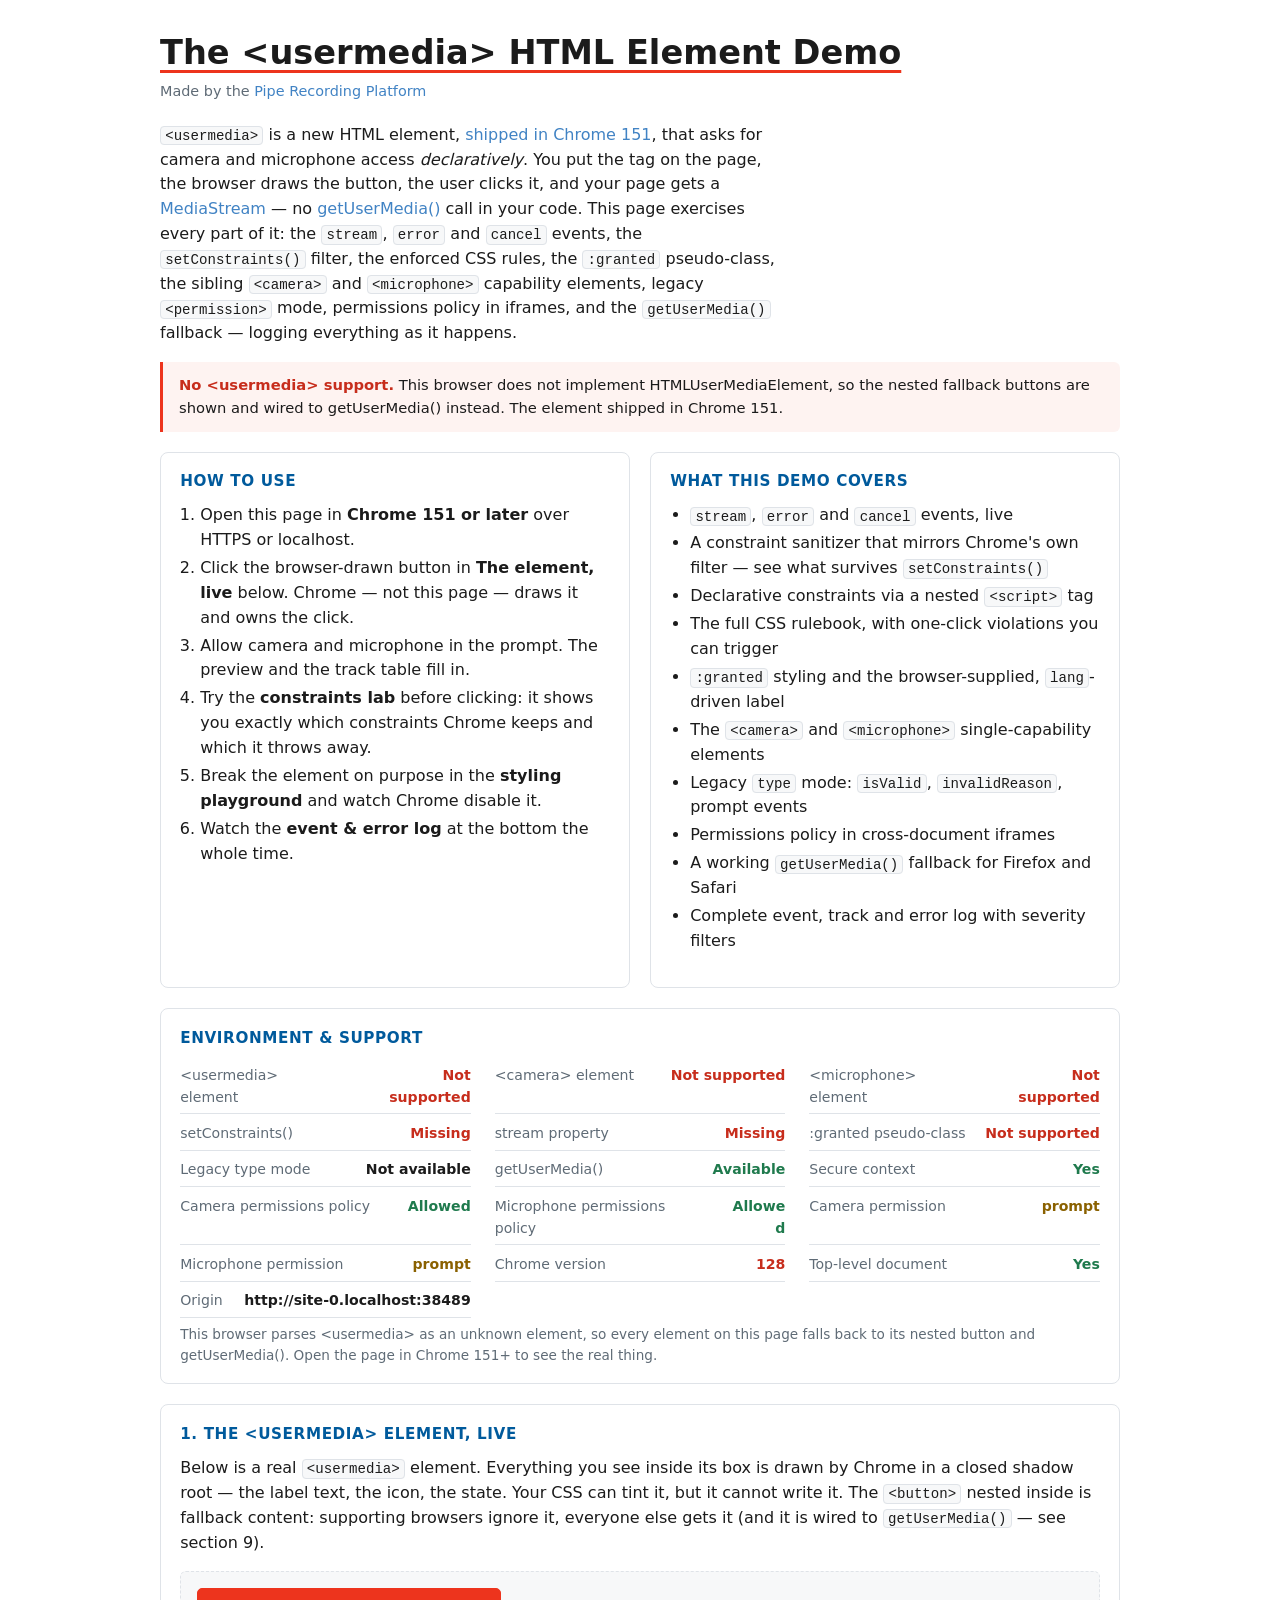
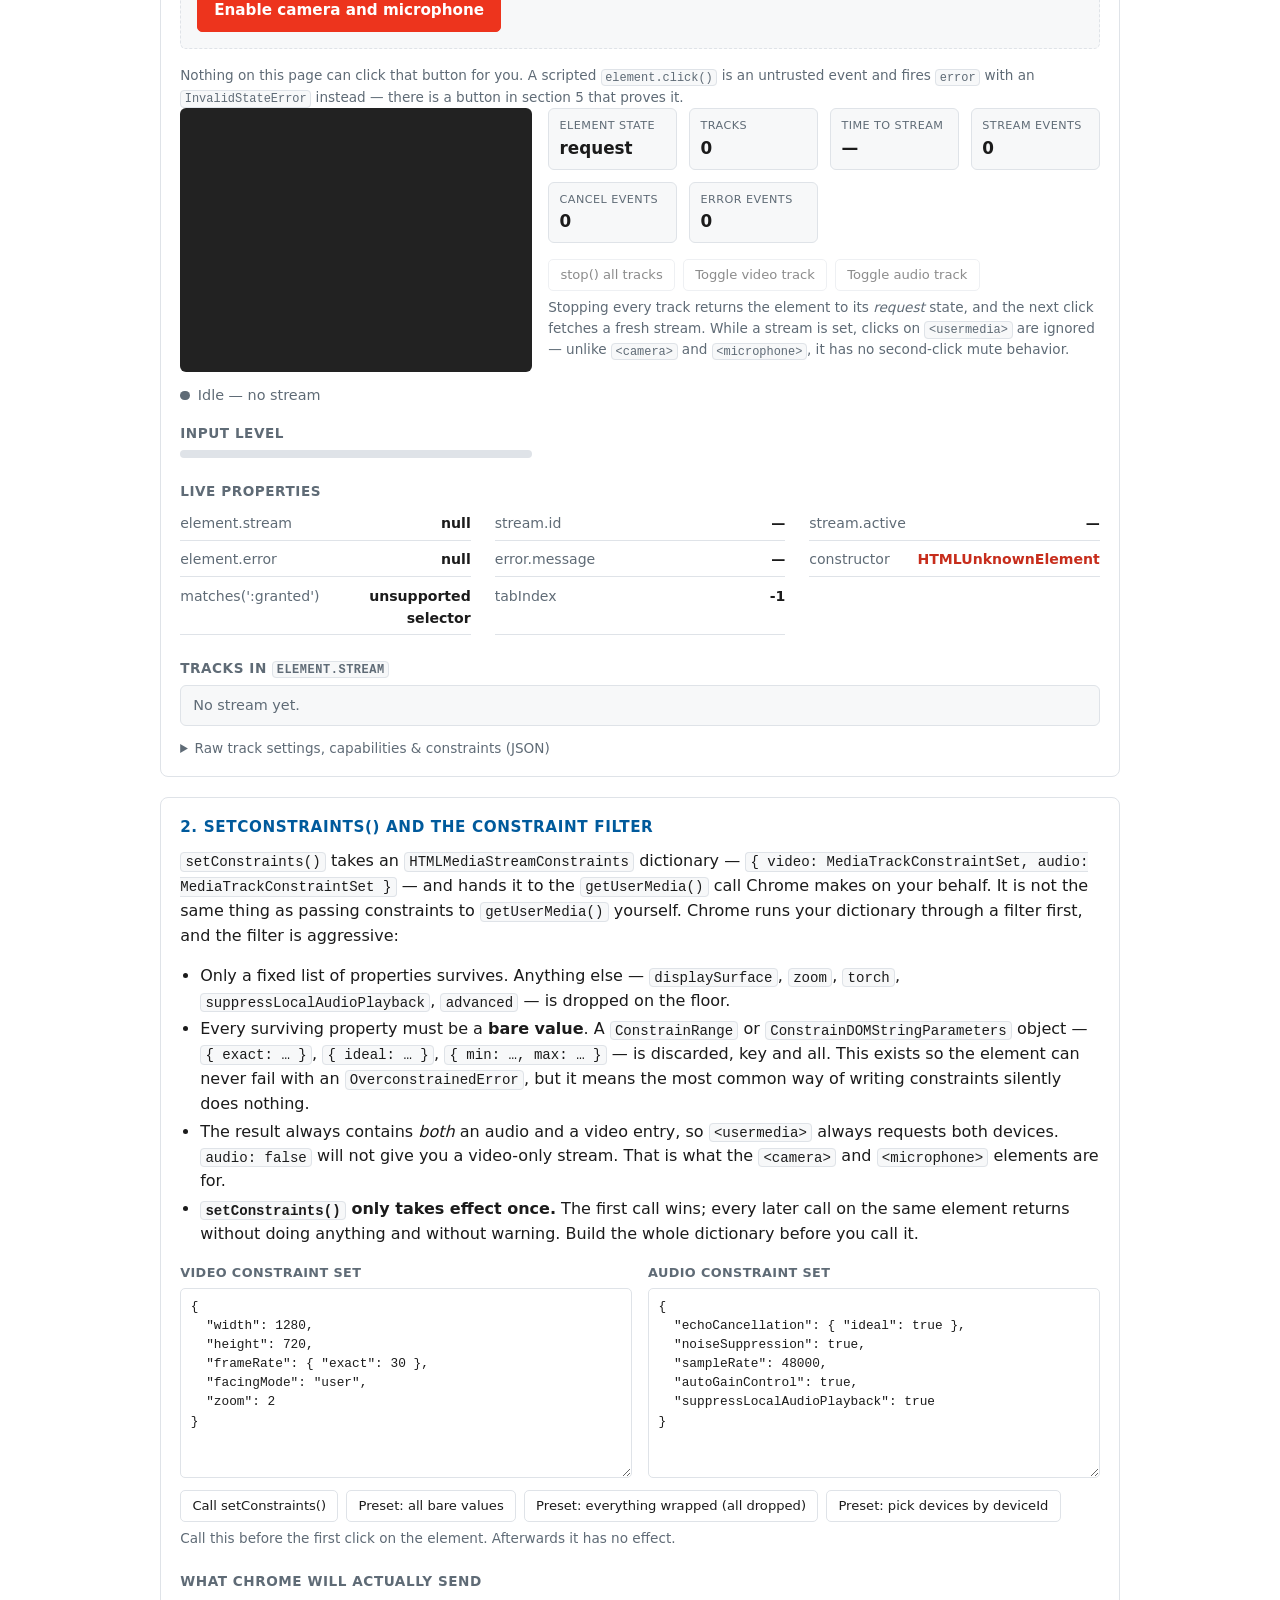
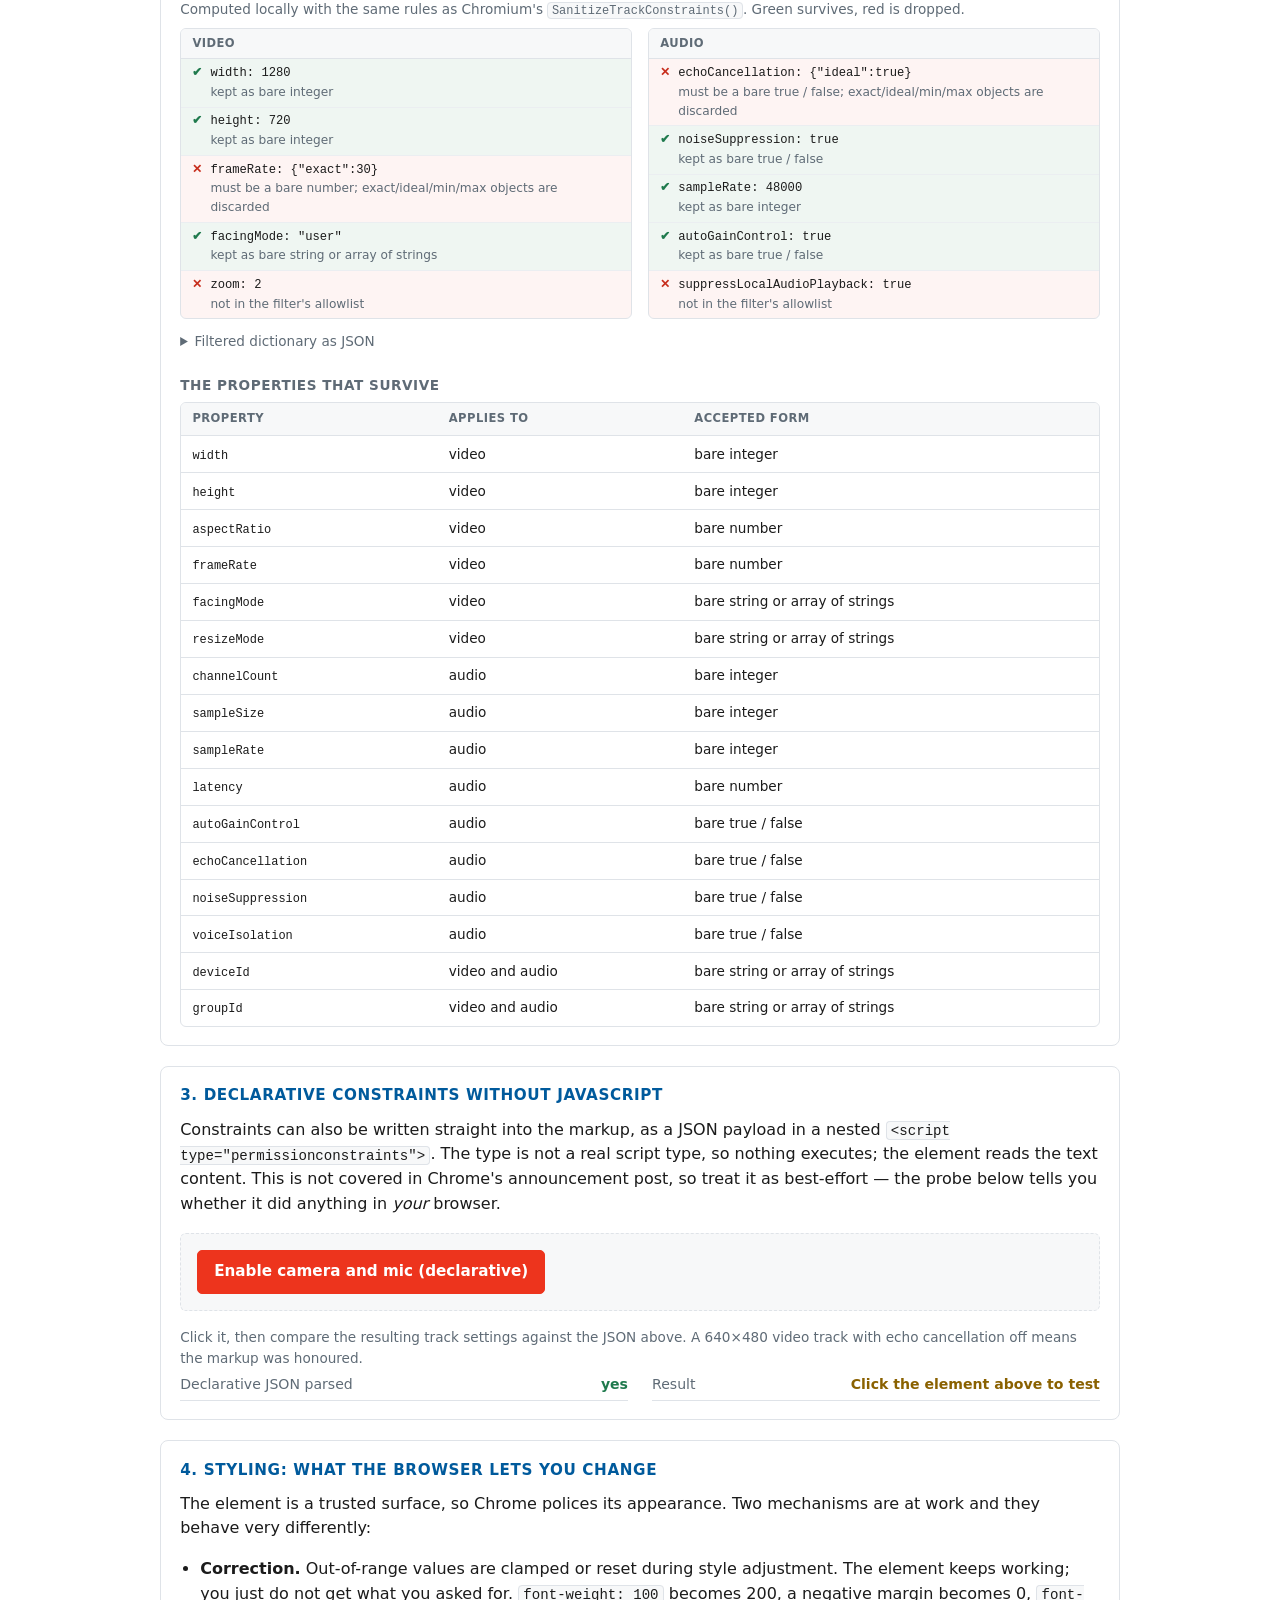
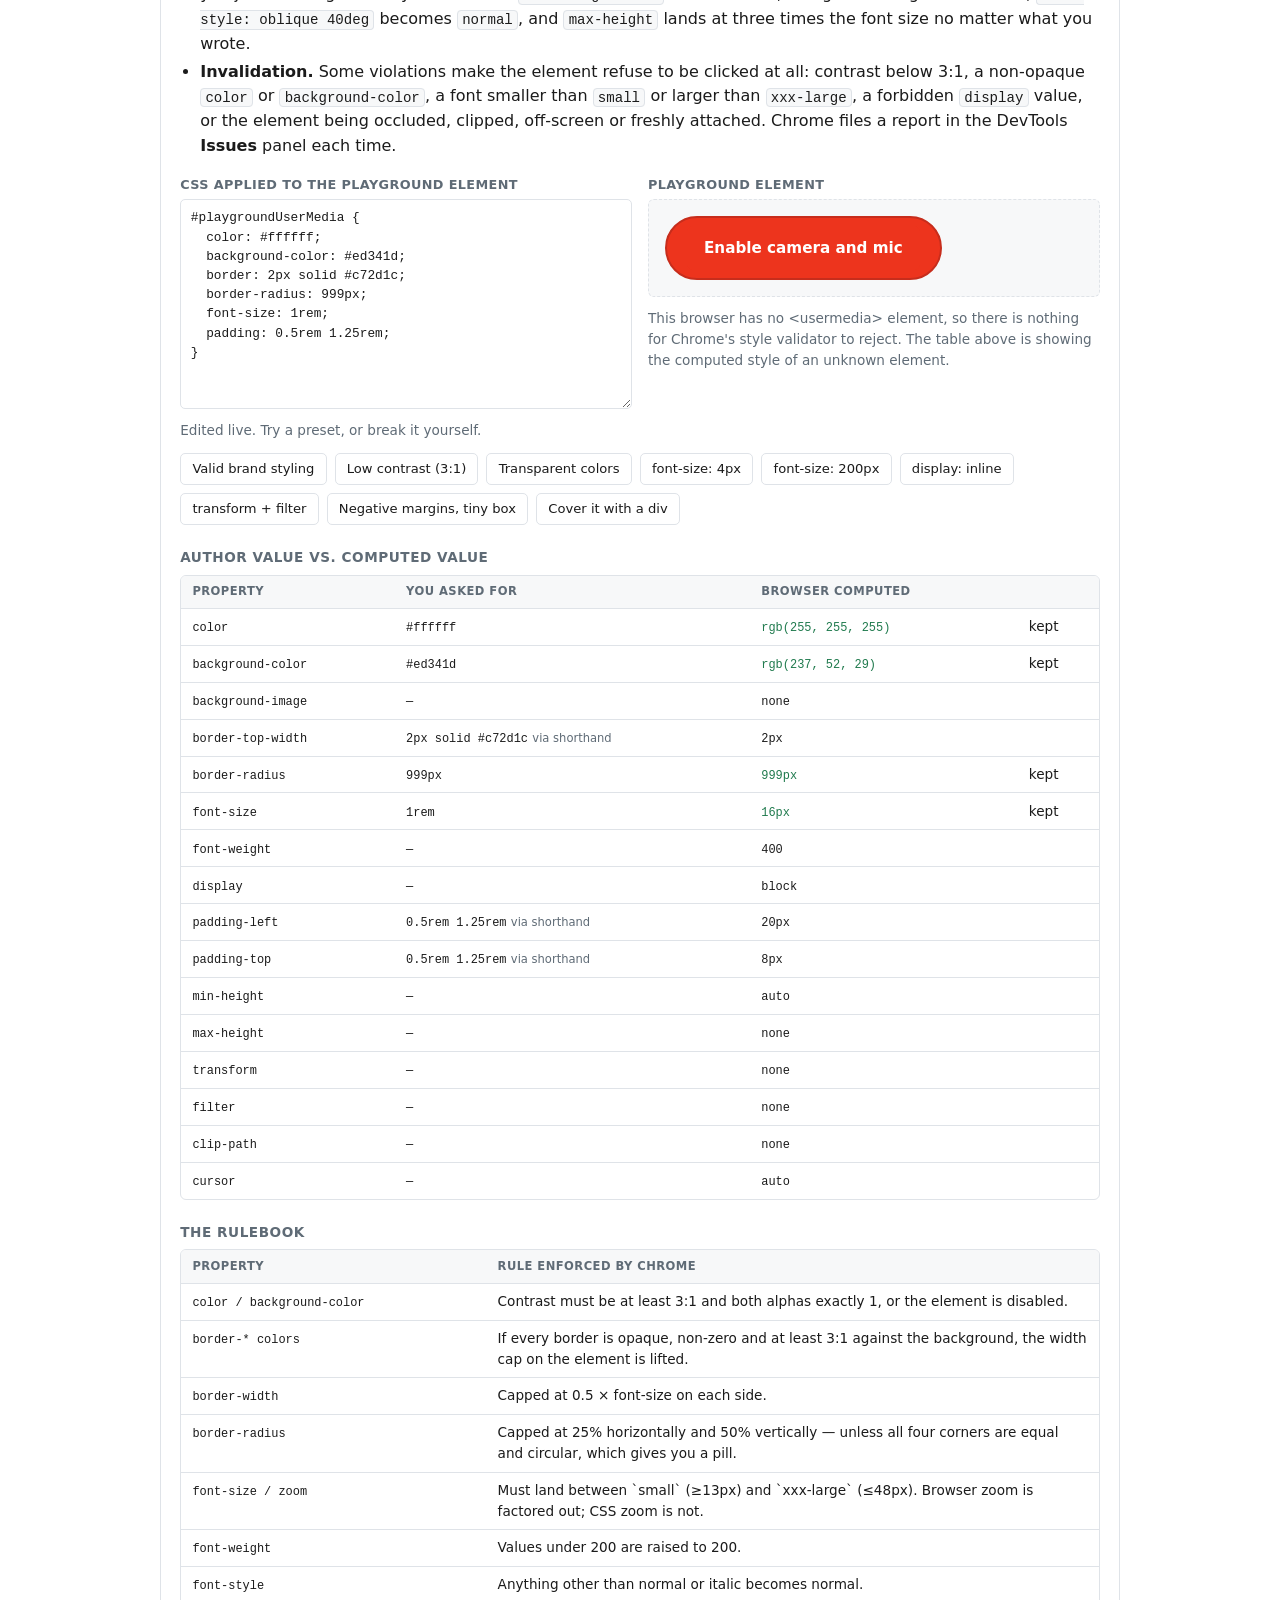
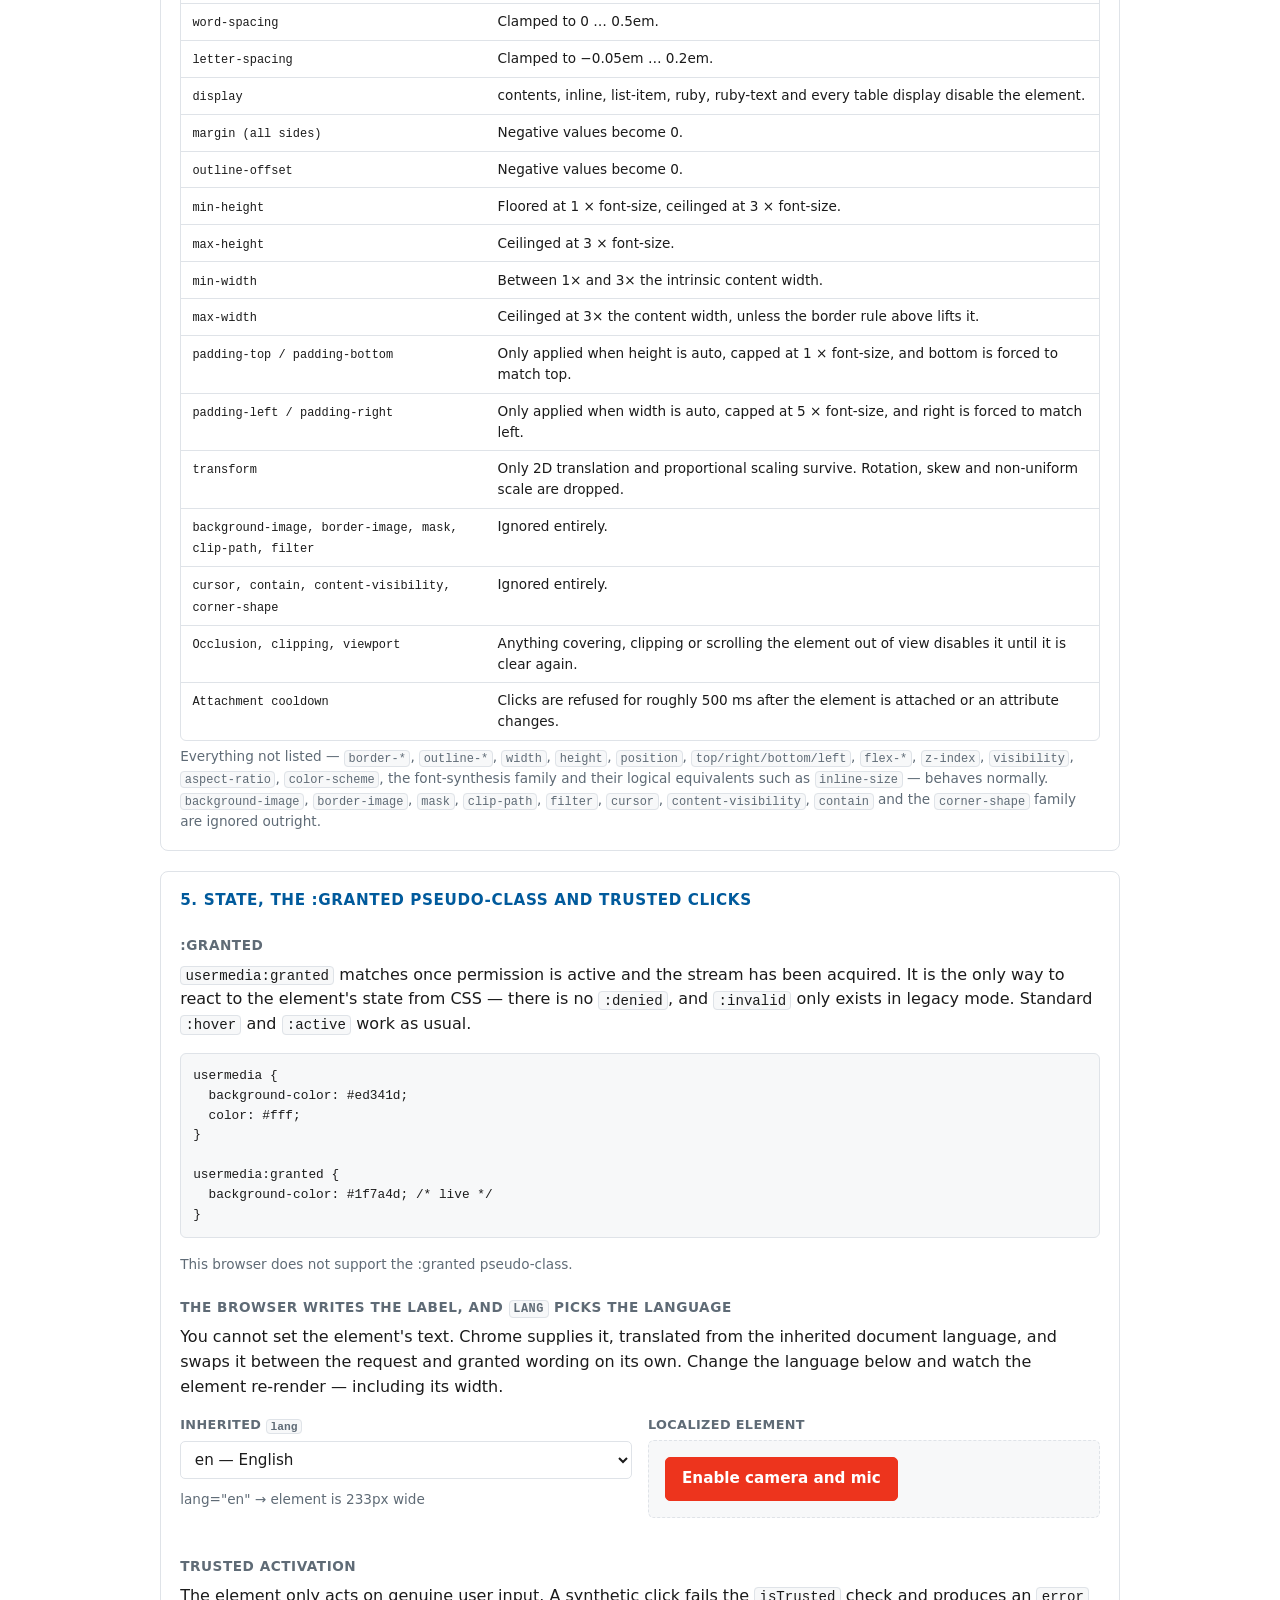
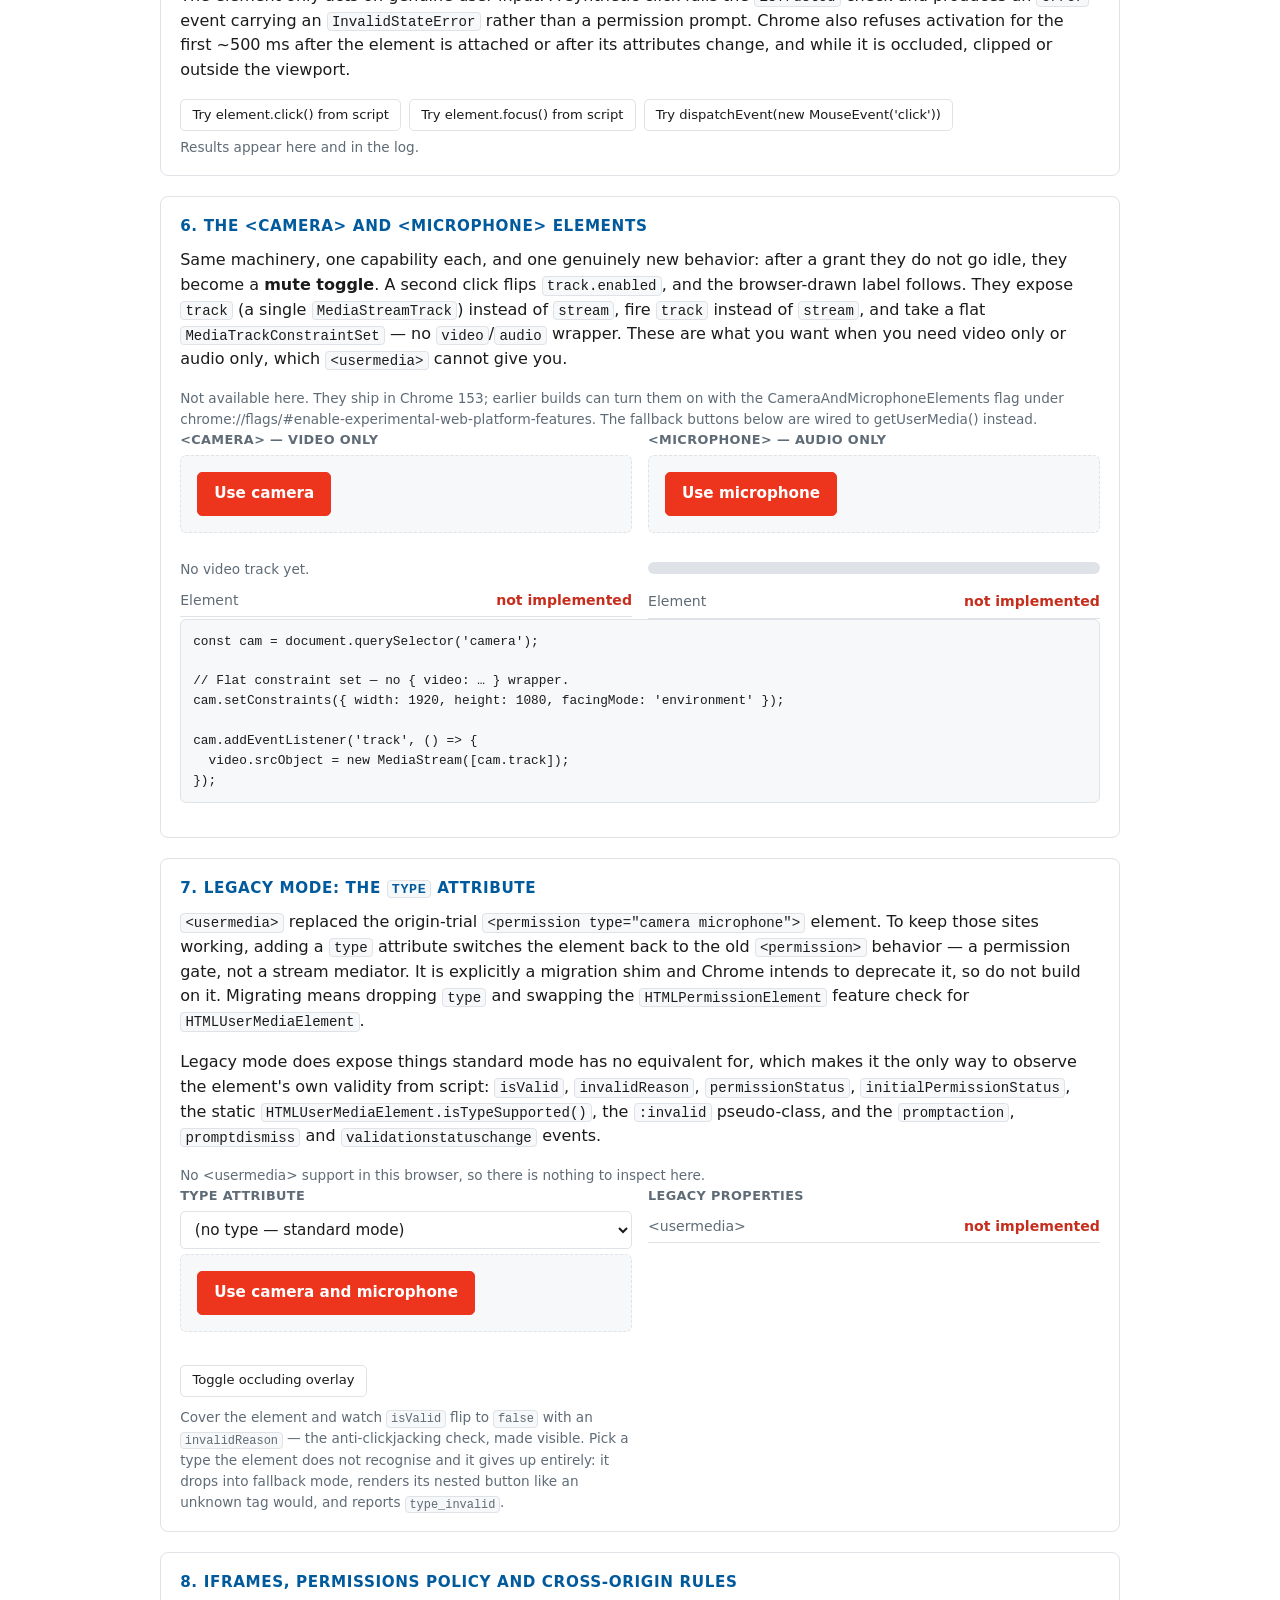
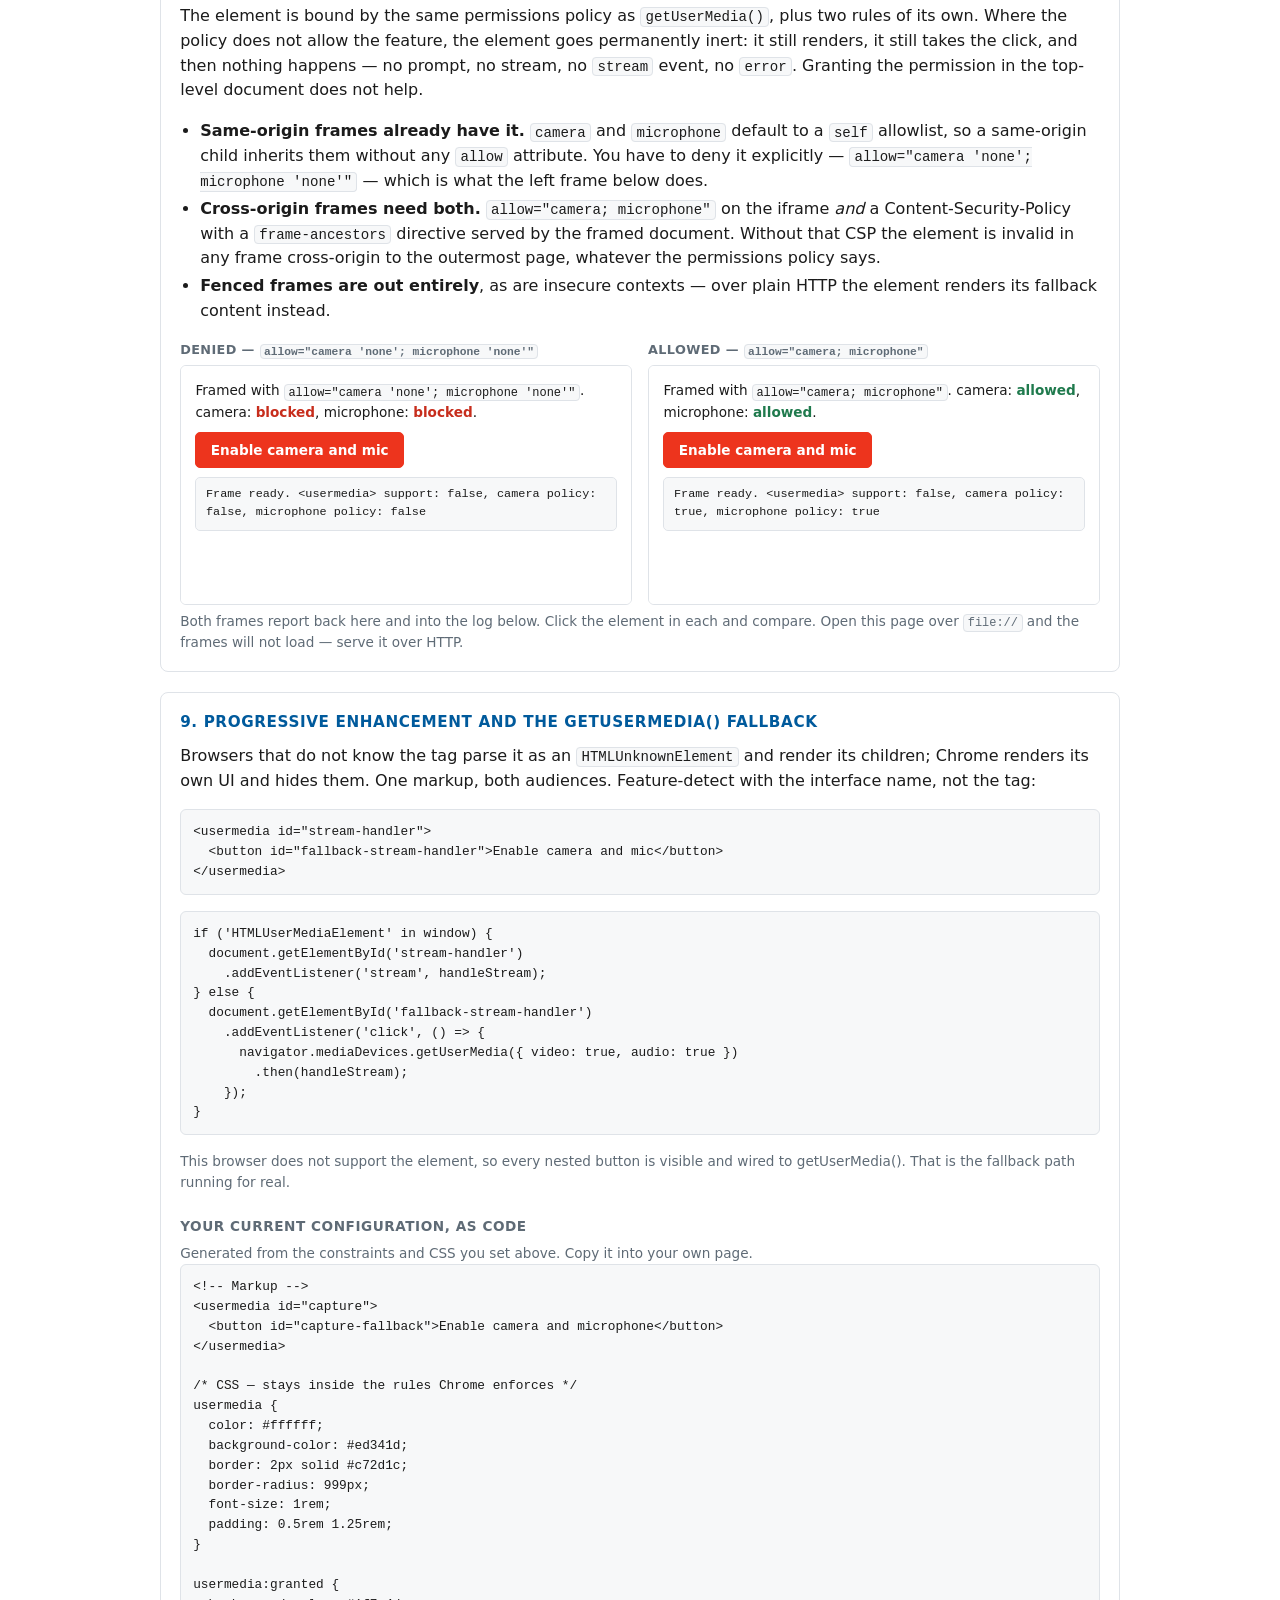
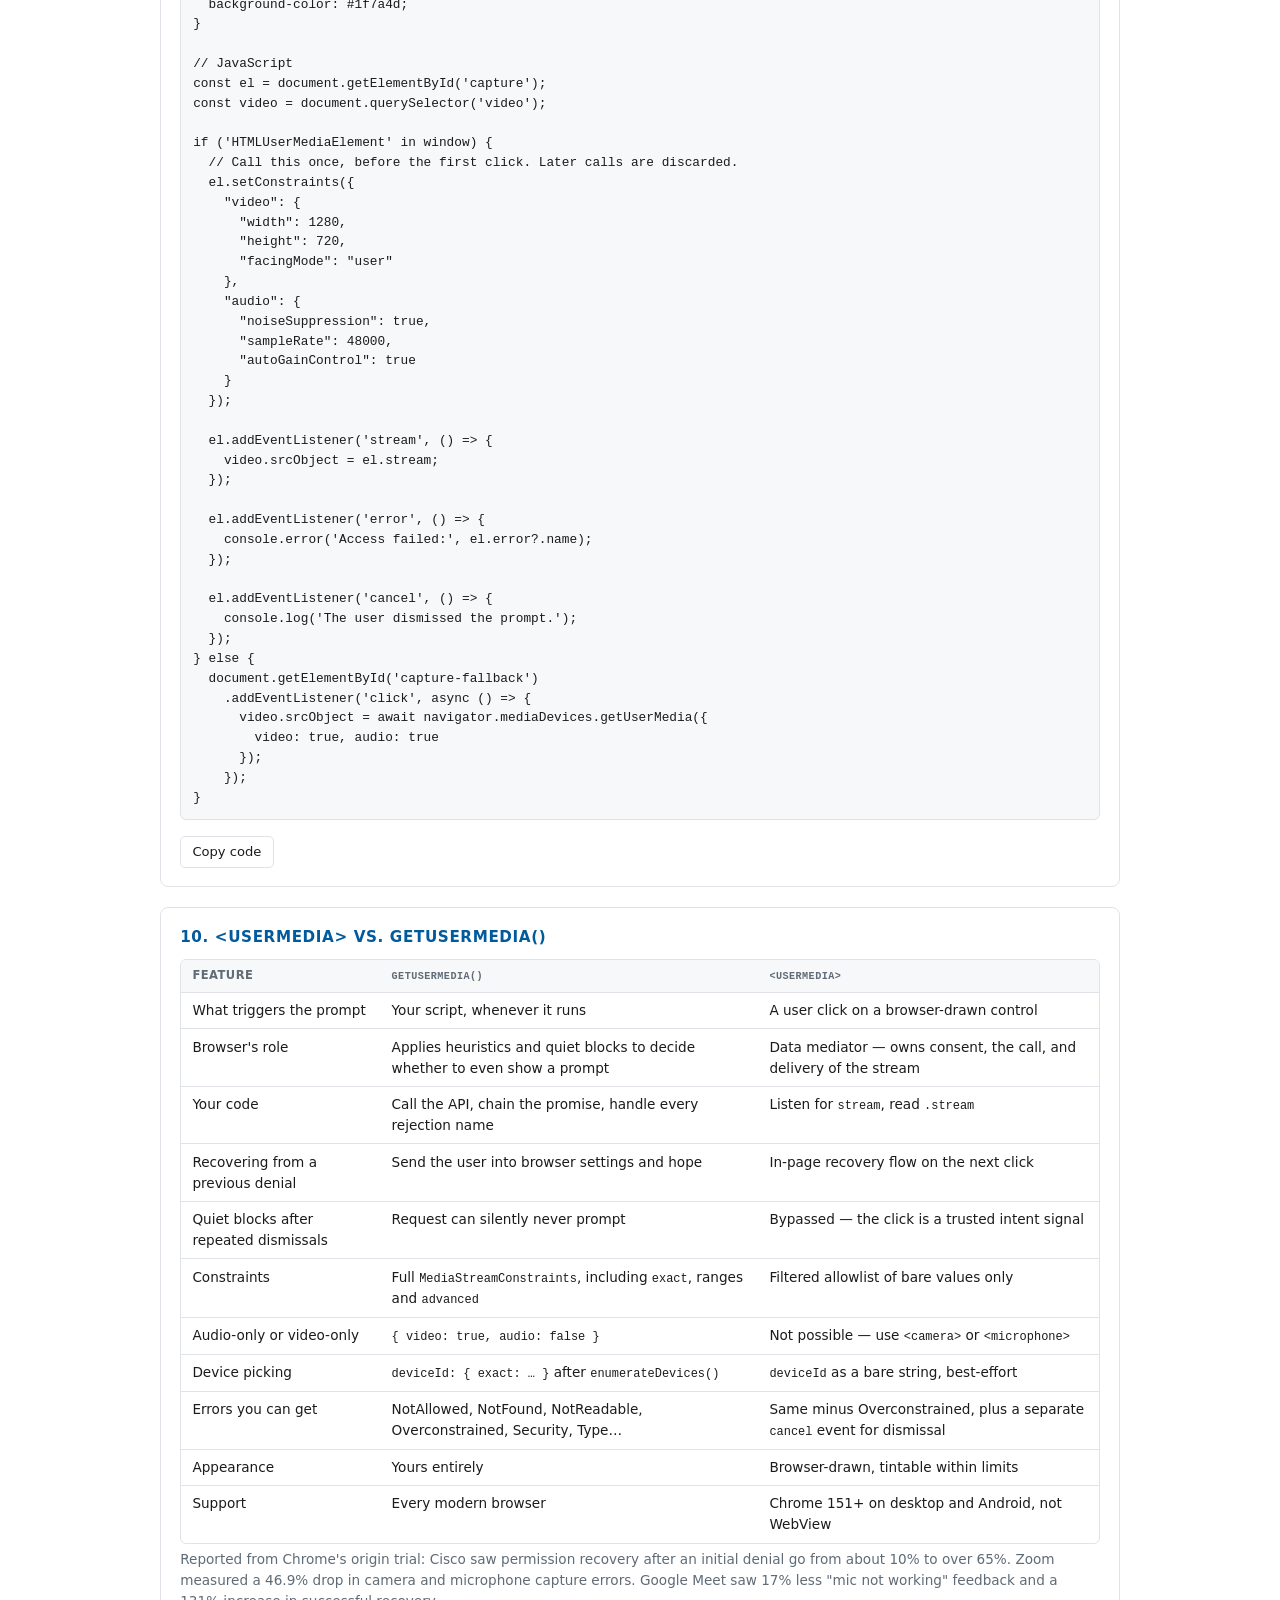
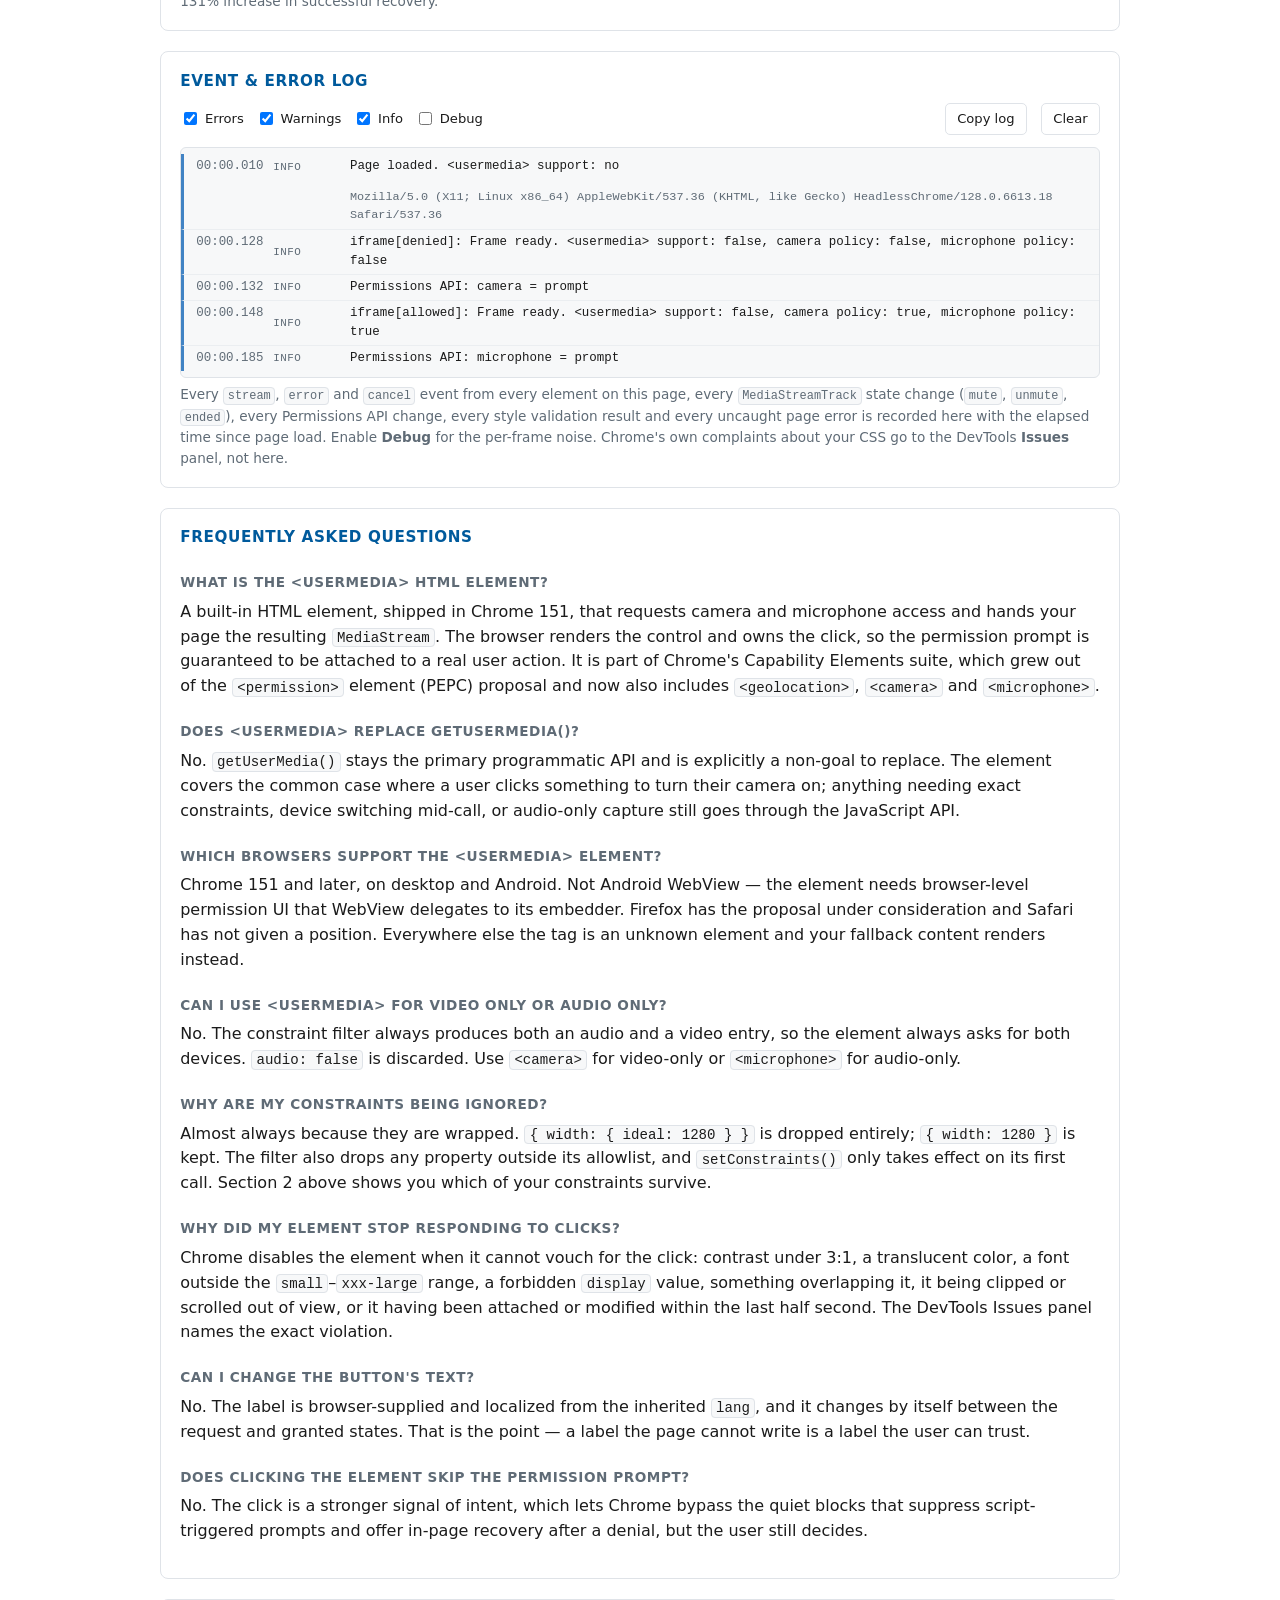
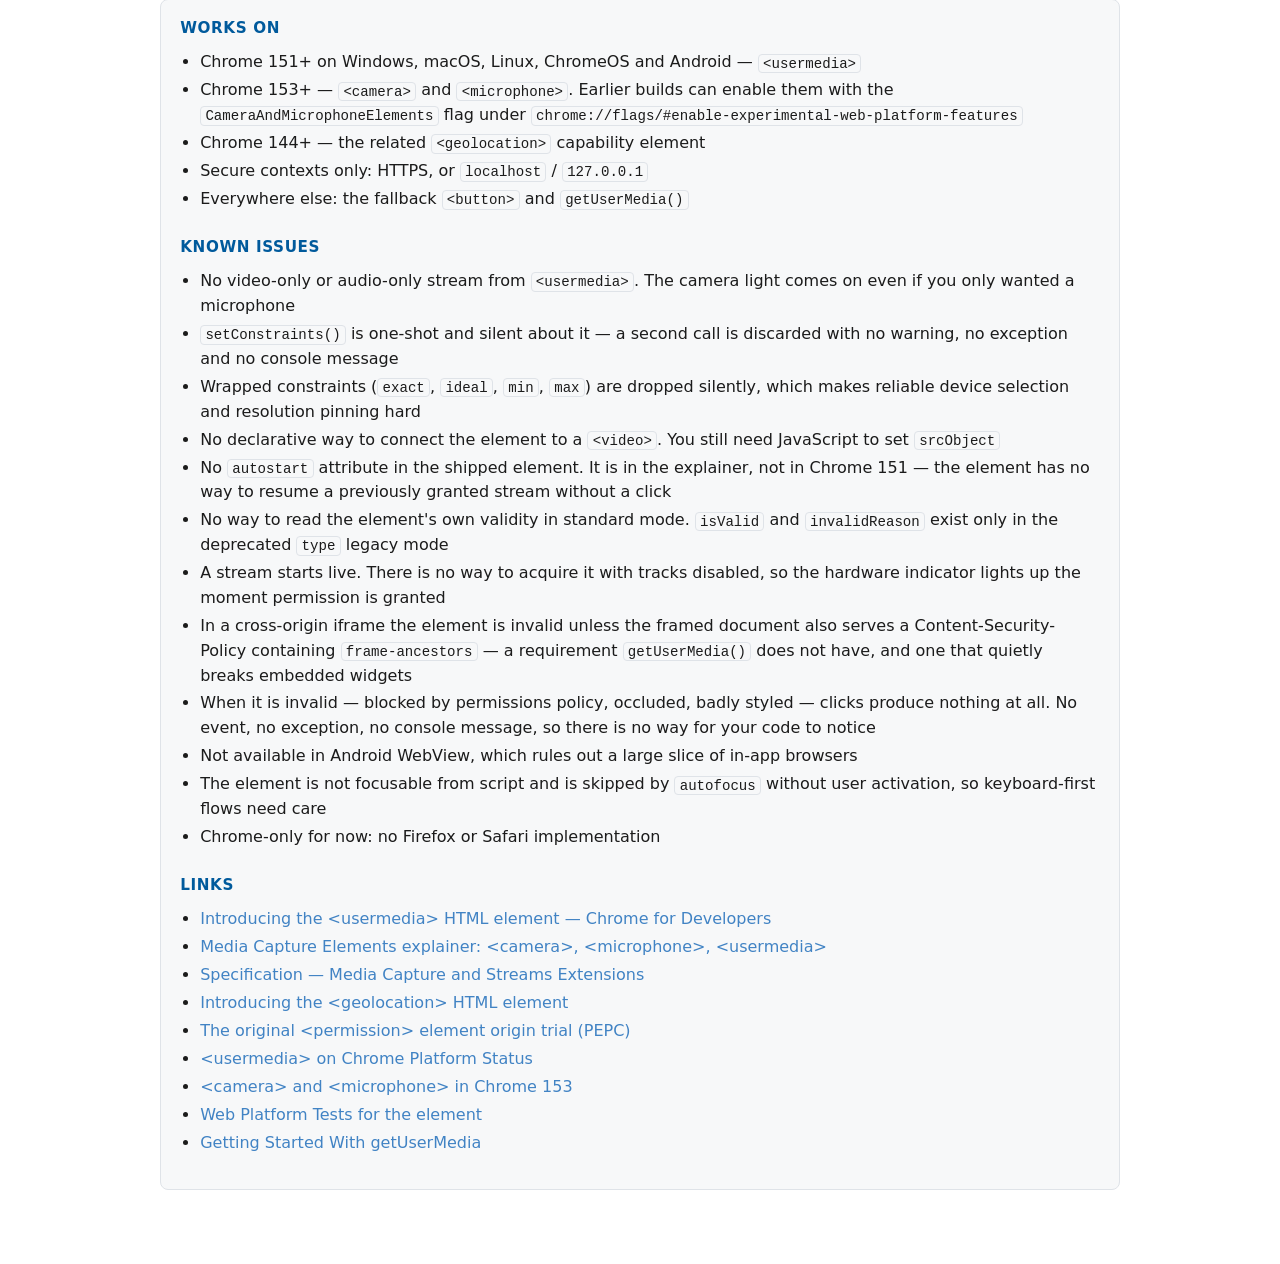
==== index.html @ 6c797f5a "Initial commit" ====
<!DOCTYPE html>
<html lang="en-us">
  <head>
    <meta http-equiv="Content-Type" content="text/html; charset=utf-8" />
    <meta name="viewport" content="width=device-width, initial-scale=1.0" />
    <title>&lt;usermedia&gt; HTML Element Demo — Chrome's Camera &amp; Microphone Capability Element</title>

    <meta
      name="description"
      content="Interactive demo of the new <usermedia> HTML element in Chrome 151+: declarative camera and microphone permission, setConstraints(), the stream/error/cancel events, :granted styling, the <camera> and <microphone> capability elements, and a getUserMedia() fallback. Every event logged."
    />
    <meta
      name="keywords"
      content="usermedia HTML element, usermedia element demo, HTMLUserMediaElement, capability elements, camera HTML element, microphone HTML element, permission element, PEPC, getUserMedia alternative, Chrome 151, declarative camera permission, camera permission recovery, setConstraints, MediaStream, WebRTC permissions"
    />
    <link rel="canonical" href="https://addpipe.com/tech-demos/usermedia-html-element-demo/" />

    <meta property="og:type" content="website" />
    <meta
      property="og:title"
      content="<usermedia> HTML Element Demo — Chrome's Camera & Microphone Capability Element"
    />
    <meta
      property="og:description"
      content="Every feature of the new <usermedia> HTML element, live: declarative permission, constraint sanitization, :granted styling, <camera>/<microphone>, legacy mode, iframe permissions policy and a full event log."
    />
    <meta name="twitter:card" content="summary_large_image" />

    <link rel="stylesheet" href="css/main.css" />

    <script>
      /* Flag support before first paint so the demo only paints brand styling
         onto elements the browser actually implements. An unknown tag renders
         its fallback button instead, and must not be given a button's skin. */
      (function () {
        var root = document.documentElement;
        if ("HTMLUserMediaElement" in window) root.classList.add("has-usermedia");
        if ("HTMLCameraElement" in window) root.classList.add("has-camera");
        if ("HTMLMicrophoneElement" in window) root.classList.add("has-microphone");
      })();
    </script>
  </head>
  <body>
    <div class="page">
      <header>
        <h1>The &lt;usermedia&gt; HTML Element Demo</h1>
        <p class="byline">
          Made by the
          <a href="https://addpipe.com" target="_blank" rel="noopener noreferrer">Pipe Recording Platform</a>
        </p>
        <p class="lede">
          <code>&lt;usermedia&gt;</code> is a new HTML element,
          <a
            href="https://developer.chrome.com/blog/usermedia-html-element"
            target="_blank"
            rel="noopener noreferrer"
            >shipped in Chrome 151</a
          >, that asks for camera and microphone access <em>declaratively</em>. You put the tag on
          the page, the browser draws the button, the user clicks it, and your page gets a
          <a
            href="https://developer.mozilla.org/en-US/docs/Web/API/MediaStream"
            target="_blank"
            rel="noopener noreferrer"
            >MediaStream</a
          >
          — no
          <a
            href="https://developer.mozilla.org/en-US/docs/Web/API/MediaDevices/getUserMedia"
            target="_blank"
            rel="noopener noreferrer"
            >getUserMedia()</a
          >
          call in your code. This page exercises every part of it: the
          <code>stream</code>, <code>error</code> and <code>cancel</code> events, the
          <code>setConstraints()</code> filter, the enforced CSS rules, the <code>:granted</code>
          pseudo-class, the sibling
          <code>&lt;camera&gt;</code> and <code>&lt;microphone&gt;</code> capability elements, legacy
          <code>&lt;permission&gt;</code> mode, permissions policy in iframes, and the
          <code>getUserMedia()</code> fallback — logging everything as it happens.
        </p>
      </header>

      <!-- Blocking problems (insecure context, no element, no getUserMedia) land here -->
      <div id="pageNotice" class="notice is-hidden" role="alert"></div>

      <div class="grid-2">
        <section class="card">
          <h2>How to use</h2>
          <ol>
            <li>Open this page in <strong>Chrome 151 or later</strong> over HTTPS or localhost.</li>
            <li>
              Click the browser-drawn button in <strong>The element, live</strong> below. Chrome —
              not this page — draws it and owns the click.
            </li>
            <li>Allow camera and microphone in the prompt. The preview and the track table fill in.</li>
            <li>
              Try the <strong>constraints lab</strong> before clicking: it shows you exactly which
              constraints Chrome keeps and which it throws away.
            </li>
            <li>
              Break the element on purpose in the <strong>styling playground</strong> and watch
              Chrome disable it.
            </li>
            <li>Watch the <strong>event &amp; error log</strong> at the bottom the whole time.</li>
          </ol>
        </section>

        <section class="card">
          <h2>What this demo covers</h2>
          <ul>
            <li><code>stream</code>, <code>error</code> and <code>cancel</code> events, live</li>
            <li>
              A constraint sanitizer that mirrors Chrome's own filter — see what survives
              <code>setConstraints()</code>
            </li>
            <li>Declarative constraints via a nested <code>&lt;script&gt;</code> tag</li>
            <li>The full CSS rulebook, with one-click violations you can trigger</li>
            <li><code>:granted</code> styling and the browser-supplied, <code>lang</code>-driven label</li>
            <li>The <code>&lt;camera&gt;</code> and <code>&lt;microphone&gt;</code> single-capability elements</li>
            <li>Legacy <code>type</code> mode: <code>isValid</code>, <code>invalidReason</code>, prompt events</li>
            <li>Permissions policy in cross-document iframes</li>
            <li>A working <code>getUserMedia()</code> fallback for Firefox and Safari</li>
            <li>Complete event, track and error log with severity filters</li>
          </ul>
        </section>
      </div>

      <section class="card">
        <h2>Environment &amp; support</h2>
        <dl class="support" id="supportTable"></dl>
        <p class="hint" id="supportHint"></p>
      </section>

      <!-- ==================================================================
           1. THE ELEMENT, LIVE
           ================================================================== -->
      <section class="card" id="live-element">
        <h2>1. The &lt;usermedia&gt; element, live</h2>
        <p>
          Below is a real <code>&lt;usermedia&gt;</code> element. Everything you see inside its box
          is drawn by Chrome in a closed shadow root — the label text, the icon, the state. Your CSS
          can tint it, but it cannot write it. The <code>&lt;button&gt;</code> nested inside is
          fallback content: supporting browsers ignore it, everyone else gets it (and it is wired to
          <code>getUserMedia()</code> — see section&nbsp;9).
        </p>

        <div class="element-stage">
          <usermedia id="mainUserMedia">
            <button class="button" id="fallbackButton">Enable camera and microphone</button>
          </usermedia>
        </div>

        <p class="hint">
          Nothing on this page can click that button for you. A scripted
          <code>element.click()</code> is an untrusted event and fires <code>error</code> with an
          <code>InvalidStateError</code> instead — there is a button in section 5 that proves it.
        </p>

        <div class="capture">
          <div>
            <div id="videoContainer">
              <video id="live" autoplay playsinline muted></video>
              <p class="audio-only-note">No video track in this stream.</p>
            </div>
            <div class="stack stack--offset-sm">
              <p class="status" id="recStatus"><span class="dot"></span><span id="recStatusText">Idle — no stream</span></p>
              <div>
                <h3>Input level</h3>
                <div class="meter" aria-hidden="true"><span id="levelBar"></span></div>
              </div>
            </div>
          </div>

          <div class="stack">
            <ul class="stats" id="stats">
              <li><div class="stat-label">Element state</div><div class="stat-value" id="statState">request</div></li>
              <li><div class="stat-label">Tracks</div><div class="stat-value" id="statTracks">0</div></li>
              <li><div class="stat-label">Time to stream</div><div class="stat-value" id="statLatency">—</div></li>
              <li><div class="stat-label">stream events</div><div class="stat-value" id="statStream">0</div></li>
              <li><div class="stat-label">cancel events</div><div class="stat-value" id="statCancel">0</div></li>
              <li><div class="stat-label">error events</div><div class="stat-value" id="statError">0</div></li>
            </ul>

            <div class="controls">
              <button class="button button--secondary button--small" id="stopTracks" disabled>
                stop() all tracks
              </button>
              <button class="button button--secondary button--small" id="toggleVideo" disabled>
                Toggle video track
              </button>
              <button class="button button--secondary button--small" id="toggleAudio" disabled>
                Toggle audio track
              </button>
            </div>
            <p class="hint">
              Stopping every track returns the element to its <em>request</em> state, and the next
              click fetches a fresh stream. While a stream is set, clicks on
              <code>&lt;usermedia&gt;</code> are ignored — unlike
              <code>&lt;camera&gt;</code> and <code>&lt;microphone&gt;</code>, it has no second-click
              mute behavior.
            </p>
          </div>
        </div>

        <h3>Live properties</h3>
        <dl class="support" id="propTable"></dl>

        <h3>Tracks in <code>element.stream</code></h3>
        <div id="trackList" class="track-list">
          <p class="placeholder">No stream yet.</p>
        </div>

        <details class="json-view">
          <summary>Raw track settings, capabilities &amp; constraints (JSON)</summary>
          <pre id="trackJson">{}</pre>
        </details>
      </section>

      <!-- ==================================================================
           2. CONSTRAINTS LAB
           ================================================================== -->
      <section class="card" id="constraints">
        <h2>2. setConstraints() and the constraint filter</h2>
        <p>
          <code>setConstraints()</code> takes an <code>HTMLMediaStreamConstraints</code> dictionary —
          <code>{ video: MediaTrackConstraintSet, audio: MediaTrackConstraintSet }</code> — and hands
          it to the <code>getUserMedia()</code> call Chrome makes on your behalf. It is not the same
          thing as passing constraints to <code>getUserMedia()</code> yourself. Chrome runs your
          dictionary through a filter first, and the filter is aggressive:
        </p>
        <ul>
          <li>
            Only a fixed list of properties survives. Anything else — <code>displaySurface</code>,
            <code>zoom</code>, <code>torch</code>, <code>suppressLocalAudioPlayback</code>,
            <code>advanced</code> — is dropped on the floor.
          </li>
          <li>
            Every surviving property must be a <strong>bare value</strong>. A
            <code>ConstrainRange</code> or <code>ConstrainDOMStringParameters</code> object —
            <code>{ exact: … }</code>, <code>{ ideal: … }</code>, <code>{ min: …, max: … }</code> —
            is discarded, key and all. This exists so the element can never fail with an
            <code>OverconstrainedError</code>, but it means the most common way of writing
            constraints silently does nothing.
          </li>
          <li>
            The result always contains <em>both</em> an audio and a video entry, so
            <code>&lt;usermedia&gt;</code> always requests both devices.
            <code>audio: false</code> will not give you a video-only stream. That is what the
            <code>&lt;camera&gt;</code> and <code>&lt;microphone&gt;</code> elements are for.
          </li>
          <li>
            <strong><code>setConstraints()</code> only takes effect once.</strong> The first call
            wins; every later call on the same element returns without doing anything and without
            warning. Build the whole dictionary before you call it.
          </li>
        </ul>

        <div class="grid-2 grid-2--fields">
          <div class="field">
            <label for="videoConstraints">video constraint set</label>
            <textarea id="videoConstraints" rows="9" spellcheck="false">
{
  "width": 1280,
  "height": 720,
  "frameRate": { "exact": 30 },
  "facingMode": "user",
  "zoom": 2
}</textarea
            >
          </div>
          <div class="field">
            <label for="audioConstraints">audio constraint set</label>
            <textarea id="audioConstraints" rows="9" spellcheck="false">
{
  "echoCancellation": { "ideal": true },
  "noiseSuppression": true,
  "sampleRate": 48000,
  "autoGainControl": true,
  "suppressLocalAudioPlayback": true
}</textarea
            >
          </div>
        </div>

        <div class="controls stack--offset-sm">
          <button class="button button--secondary button--small" id="applyConstraints">
            Call setConstraints()
          </button>
          <button class="button button--secondary button--small" id="constraintPreset1">
            Preset: all bare values
          </button>
          <button class="button button--secondary button--small" id="constraintPreset2">
            Preset: everything wrapped (all dropped)
          </button>
          <button class="button button--secondary button--small" id="constraintPreset3">
            Preset: pick devices by deviceId
          </button>
        </div>
        <p class="hint" id="constraintStatus">
          Call this before the first click on the element. Afterwards it has no effect.
        </p>

        <h3>What Chrome will actually send</h3>
        <p class="hint">
          Computed locally with the same rules as Chromium's
          <code>SanitizeTrackConstraints()</code>. Green survives, red is dropped.
        </p>
        <div id="sanitizerOut" class="sanitizer"></div>

        <details class="json-view">
          <summary>Filtered dictionary as JSON</summary>
          <pre id="sanitizedJson">{}</pre>
        </details>

        <h3>The properties that survive</h3>
        <div class="table-scroll">
          <table class="data-table">
            <thead>
              <tr><th>Property</th><th>Applies to</th><th>Accepted form</th></tr>
            </thead>
            <tbody id="allowedConstraintsTable"></tbody>
          </table>
        </div>
      </section>

      <!-- ==================================================================
           3. DECLARATIVE CONSTRAINTS
           ================================================================== -->
      <section class="card" id="declarative">
        <h2>3. Declarative constraints without JavaScript</h2>
        <p>
          Constraints can also be written straight into the markup, as a JSON payload in a nested
          <code>&lt;script type="permissionconstraints"&gt;</code>. The type is not a real script
          type, so nothing executes; the element reads the text content. This is not covered in
          Chrome's announcement post, so treat it as best-effort — the probe below tells you whether
          it did anything in <em>your</em> browser.
        </p>

        <div class="element-stage">
          <usermedia id="declarativeUserMedia">
            <script type="permissionconstraints">
              {
                "video": { "width": 640, "height": 480, "facingMode": "user" },
                "audio": { "echoCancellation": false, "noiseSuppression": false }
              }
            </script>
            <button class="button" data-fallback="declarative">Enable camera and mic (declarative)</button>
          </usermedia>
        </div>

        <p class="hint">
          Click it, then compare the resulting track settings against the JSON above. A 640×480 video
          track with echo cancellation off means the markup was honoured.
        </p>
        <dl class="support" id="declarativeResult"></dl>
      </section>

      <!-- ==================================================================
           4. STYLING
           ================================================================== -->
      <section class="card" id="styling">
        <h2>4. Styling: what the browser lets you change</h2>
        <p>
          The element is a trusted surface, so Chrome polices its appearance. Two mechanisms are at
          work and they behave very differently:
        </p>
        <ul>
          <li>
            <strong>Correction.</strong> Out-of-range values are clamped or reset during style
            adjustment. The element keeps working; you just do not get what you asked for.
            <code>font-weight: 100</code> becomes 200, a negative margin becomes 0,
            <code>font-style: oblique 40deg</code> becomes <code>normal</code>, and
            <code>max-height</code> lands at three times the font size no matter what you wrote.
          </li>
          <li>
            <strong>Invalidation.</strong> Some violations make the element refuse to be clicked at
            all: contrast below 3:1, a non-opaque <code>color</code> or
            <code>background-color</code>, a font smaller than <code>small</code> or larger than
            <code>xxx-large</code>, a forbidden <code>display</code> value, or the element being
            occluded, clipped, off-screen or freshly attached. Chrome files a report in the DevTools
            <strong>Issues</strong> panel each time.
          </li>
        </ul>

        <div class="grid-2 grid-2--fields">
          <div class="field">
            <label for="styleInput">CSS applied to the playground element</label>
            <textarea id="styleInput" rows="10" spellcheck="false">
#playgroundUserMedia {
  color: #ffffff;
  background-color: #ed341d;
  border: 2px solid #c72d1c;
  border-radius: 999px;
  font-size: 1rem;
  padding: 0.5rem 1.25rem;
}</textarea
            >
            <p class="hint">Edited live. Try a preset, or break it yourself.</p>
          </div>

          <div class="field">
            <label>Playground element</label>
            <div class="element-stage element-stage--playground" id="playgroundStage">
              <usermedia id="playgroundUserMedia">
                <button class="button" data-fallback="playground">Enable camera and mic</button>
              </usermedia>
            </div>
            <p class="hint" id="playgroundHint">
              Computed style is read back below, so you can see exactly what Chrome corrected.
            </p>
          </div>
        </div>

        <div class="controls stack--offset-sm" id="stylePresets">
          <button class="button button--secondary button--small" data-preset="valid">Valid brand styling</button>
          <button class="button button--secondary button--small" data-preset="contrast">Low contrast (3:1)</button>
          <button class="button button--secondary button--small" data-preset="alpha">Transparent colors</button>
          <button class="button button--secondary button--small" data-preset="tiny">font-size: 4px</button>
          <button class="button button--secondary button--small" data-preset="huge">font-size: 200px</button>
          <button class="button button--secondary button--small" data-preset="display">display: inline</button>
          <button class="button button--secondary button--small" data-preset="distort">transform + filter</button>
          <button class="button button--secondary button--small" data-preset="squeeze">Negative margins, tiny box</button>
          <button class="button button--secondary button--small" data-preset="occlude">Cover it with a div</button>
        </div>

        <h3>Author value vs. computed value</h3>
        <div class="table-scroll">
          <table class="data-table">
            <thead>
              <tr><th>Property</th><th>You asked for</th><th>Browser computed</th><th></th></tr>
            </thead>
            <tbody id="computedStyleTable"></tbody>
          </table>
        </div>

        <h3>The rulebook</h3>
        <div class="table-scroll">
          <table class="data-table">
            <thead>
              <tr><th>Property</th><th>Rule enforced by Chrome</th></tr>
            </thead>
            <tbody id="cssRulesTable"></tbody>
          </table>
        </div>
        <p class="hint">
          Everything not listed — <code>border-*</code>, <code>outline-*</code>,
          <code>width</code>, <code>height</code>, <code>position</code>, <code>top/right/bottom/left</code>,
          <code>flex-*</code>, <code>z-index</code>, <code>visibility</code>,
          <code>aspect-ratio</code>, <code>color-scheme</code>, the font-synthesis family and their
          logical equivalents such as <code>inline-size</code> — behaves normally.
          <code>background-image</code>, <code>border-image</code>, <code>mask</code>,
          <code>clip-path</code>, <code>filter</code>, <code>cursor</code>,
          <code>content-visibility</code>, <code>contain</code> and the
          <code>corner-shape</code> family are ignored outright.
        </p>
      </section>

      <!-- ==================================================================
           5. STATE, PSEUDO-CLASSES, TRUST
           ================================================================== -->
      <section class="card" id="state">
        <h2>5. State, the :granted pseudo-class and trusted clicks</h2>

        <h3>:granted</h3>
        <p>
          <code>usermedia:granted</code> matches once permission is active and the stream has been
          acquired. It is the only way to react to the element's state from CSS — there is no
          <code>:denied</code>, and <code>:invalid</code> only exists in legacy mode. Standard
          <code>:hover</code> and <code>:active</code> work as usual.
        </p>
        <pre class="code-block"><code>usermedia {
  background-color: #ed341d;
  color: #fff;
}

usermedia:granted {
  background-color: #1f7a4d; /* live */
}</code></pre>
        <p class="hint" id="grantedState">Checking…</p>

        <h3>The browser writes the label, and <code>lang</code> picks the language</h3>
        <p>
          You cannot set the element's text. Chrome supplies it, translated from the inherited
          document language, and swaps it between the request and granted wording on its own. Change
          the language below and watch the element re-render — including its width.
        </p>
        <div class="grid-2 grid-2--fields">
          <div class="field">
            <label for="langSelect">Inherited <code>lang</code></label>
            <select id="langSelect">
              <option value="en">en — English</option>
              <option value="de">de — Deutsch</option>
              <option value="fr">fr — Français</option>
              <option value="es">es — Español</option>
              <option value="ro">ro — Română</option>
              <option value="hu">hu — Magyar</option>
              <option value="ja">ja — 日本語</option>
              <option value="ar">ar — العربية</option>
              <option value="hi">hi — हिन्दी</option>
              <option value="zh-Hans">zh-Hans — 简体中文</option>
            </select>
            <p class="hint" id="langWidth"></p>
          </div>
          <div class="field">
            <label>Localized element</label>
            <div id="langWrapper" lang="en">
              <div class="element-stage">
                <usermedia id="langUserMedia">
                  <button class="button" data-fallback="lang">Enable camera and mic</button>
                </usermedia>
              </div>
            </div>
          </div>
        </div>

        <h3>Trusted activation</h3>
        <p>
          The element only acts on genuine user input. A synthetic click fails the
          <code>isTrusted</code> check and produces an <code>error</code> event carrying an
          <code>InvalidStateError</code> rather than a permission prompt. Chrome also refuses
          activation for the first ~500&nbsp;ms after the element is attached or after its attributes
          change, and while it is occluded, clipped or outside the viewport.
        </p>
        <div class="controls">
          <button class="button button--secondary button--small" id="scriptClick">
            Try element.click() from script
          </button>
          <button class="button button--secondary button--small" id="scriptFocus">
            Try element.focus() from script
          </button>
          <button class="button button--secondary button--small" id="dispatchClick">
            Try dispatchEvent(new MouseEvent('click'))
          </button>
        </div>
        <p class="hint" id="trustResult">Results appear here and in the log.</p>
      </section>

      <!-- ==================================================================
           6. CAMERA AND MICROPHONE
           ================================================================== -->
      <section class="card" id="camera-microphone">
        <h2>6. The &lt;camera&gt; and &lt;microphone&gt; elements</h2>
        <p>
          Same machinery, one capability each, and one genuinely new behavior: after a grant they do
          not go idle, they become a <strong>mute toggle</strong>. A second click flips
          <code>track.enabled</code>, and the browser-drawn label follows. They expose
          <code>track</code> (a single <code>MediaStreamTrack</code>) instead of
          <code>stream</code>, fire <code>track</code> instead of <code>stream</code>, and take a
          flat <code>MediaTrackConstraintSet</code> — no <code>video</code>/<code>audio</code>
          wrapper. These are what you want when you need video only or audio only, which
          <code>&lt;usermedia&gt;</code> cannot give you.
        </p>
        <p class="hint" id="camMicSupport"></p>

        <div class="grid-2 grid-2--fields">
          <div class="field">
            <label>&lt;camera&gt; — video only</label>
            <div class="element-stage">
              <camera id="cameraEl">
                <button class="button" data-fallback="camera">Use camera</button>
              </camera>
            </div>
            <div id="cameraContainer" class="mini-video is-hidden">
              <video id="cameraVideo" autoplay playsinline muted></video>
            </div>
            <p class="hint" id="cameraHint">No video track yet.</p>
            <dl class="support" id="cameraProps"></dl>
          </div>

          <div class="field">
            <label>&lt;microphone&gt; — audio only</label>
            <div class="element-stage">
              <microphone id="microphoneEl">
                <button class="button" data-fallback="microphone">Use microphone</button>
              </microphone>
            </div>
            <div class="meter meter--tall" aria-hidden="true"><span id="micLevelBar"></span></div>
            <dl class="support" id="microphoneProps"></dl>
          </div>
        </div>

        <pre class="code-block"><code>const cam = document.querySelector('camera');

// Flat constraint set — no { video: … } wrapper.
cam.setConstraints({ width: 1920, height: 1080, facingMode: 'environment' });

cam.addEventListener('track', () => {
  video.srcObject = new MediaStream([cam.track]);
});</code></pre>
      </section>

      <!-- ==================================================================
           7. LEGACY MODE
           ================================================================== -->
      <section class="card" id="legacy">
        <h2>7. Legacy mode: the <code>type</code> attribute</h2>
        <p>
          <code>&lt;usermedia&gt;</code> replaced the origin-trial
          <code>&lt;permission type="camera microphone"&gt;</code> element. To keep those sites
          working, adding a <code>type</code> attribute switches the element back to the old
          <code>&lt;permission&gt;</code> behavior — a permission gate, not a stream mediator. It is
          explicitly a migration shim and Chrome intends to deprecate it, so do not build on it.
          Migrating means dropping <code>type</code> and swapping the
          <code>HTMLPermissionElement</code> feature check for <code>HTMLUserMediaElement</code>.
        </p>
        <p>
          Legacy mode does expose things standard mode has no equivalent for, which makes it the only
          way to observe the element's own validity from script:
          <code>isValid</code>, <code>invalidReason</code>, <code>permissionStatus</code>,
          <code>initialPermissionStatus</code>, the static
          <code>HTMLUserMediaElement.isTypeSupported()</code>, the <code>:invalid</code>
          pseudo-class, and the <code>promptaction</code>, <code>promptdismiss</code> and
          <code>validationstatuschange</code> events.
        </p>
        <p class="hint" id="legacySupport"></p>

        <div class="grid-2 grid-2--fields">
          <div class="field">
            <label for="legacyType">type attribute</label>
            <select id="legacyType">
              <option value="" selected>(no type — standard mode)</option>
              <option value="camera microphone">camera microphone</option>
              <option value="camera">camera</option>
              <option value="microphone">microphone</option>
              <option value="geolocation">geolocation — wrong type for this element</option>
              <option value="nonsense">nonsense — an invalid type</option>
            </select>
            <div class="element-stage stack--offset-sm" id="legacyStage">
              <usermedia id="legacyUserMedia">
                <button class="button" data-fallback="legacy">Use camera and microphone</button>
              </usermedia>
            </div>
            <div class="controls stack--offset-sm">
              <button class="button button--secondary button--small" id="legacyOcclude">
                Toggle occluding overlay
              </button>
            </div>
            <p class="hint">
              Cover the element and watch <code>isValid</code> flip to
              <code>false</code> with an <code>invalidReason</code> — the anti-clickjacking check,
              made visible. Pick a type the element does not recognise and it gives up entirely:
              it drops into fallback mode, renders its nested button like an unknown tag would, and
              reports <code>type_invalid</code>.
            </p>
          </div>
          <div class="field">
            <label>Legacy properties</label>
            <dl class="support" id="legacyProps"></dl>
          </div>
        </div>
      </section>

      <!-- ==================================================================
           8. IFRAMES / PERMISSIONS POLICY
           ================================================================== -->
      <section class="card" id="iframes">
        <h2>8. Iframes, permissions policy and cross-origin rules</h2>
        <p>
          The element is bound by the same permissions policy as
          <code>getUserMedia()</code>, plus two rules of its own. Where the policy does not allow the
          feature, the element goes permanently inert: it still renders, it still takes the click,
          and then nothing happens — no prompt, no stream, no <code>stream</code> event, no
          <code>error</code>. Granting the permission in the top-level document does not help.
        </p>
        <ul>
          <li>
            <strong>Same-origin frames already have it.</strong> <code>camera</code> and
            <code>microphone</code> default to a <code>self</code> allowlist, so a same-origin child
            inherits them without any <code>allow</code> attribute. You have to deny it explicitly —
            <code>allow="camera 'none'; microphone 'none'"</code> — which is what the left frame
            below does.
          </li>
          <li>
            <strong>Cross-origin frames need both.</strong> <code>allow="camera; microphone"</code>
            on the iframe <em>and</em> a Content-Security-Policy with a
            <code>frame-ancestors</code> directive served by the framed document. Without that CSP
            the element is invalid in any frame cross-origin to the outermost page, whatever the
            permissions policy says.
          </li>
          <li>
            <strong>Fenced frames are out entirely</strong>, as are insecure contexts — over plain
            HTTP the element renders its fallback content instead.
          </li>
        </ul>
        <div class="grid-2 grid-2--fields">
          <div class="field">
            <label>Denied — <code>allow="camera 'none'; microphone 'none'"</code></label>
            <iframe
              id="frameBlocked"
              class="demo-frame"
              allow="camera 'none'; microphone 'none'"
              src="iframe-child.html?label=denied"
              title="usermedia element in an iframe where permissions policy denies camera and microphone"
            ></iframe>
          </div>
          <div class="field">
            <label>Allowed — <code>allow="camera; microphone"</code></label>
            <iframe
              id="frameAllowed"
              class="demo-frame"
              allow="camera; microphone"
              src="iframe-child.html?label=allowed"
              title="usermedia element in an iframe with permissions policy delegation"
            ></iframe>
          </div>
        </div>
        <p class="hint" id="frameHint">
          Both frames report back here and into the log below. Click the element in each and compare.
          Open this page over <code>file://</code> and the frames will not load — serve it over HTTP.
        </p>
      </section>

      <!-- ==================================================================
           9. FALLBACK
           ================================================================== -->
      <section class="card" id="fallback">
        <h2>9. Progressive enhancement and the getUserMedia() fallback</h2>
        <p>
          Browsers that do not know the tag parse it as an
          <code>HTMLUnknownElement</code> and render its children; Chrome renders its own UI and
          hides them. One markup, both audiences. Feature-detect with the interface name, not the
          tag:
        </p>
        <pre class="code-block"><code>&lt;usermedia id="stream-handler"&gt;
  &lt;button id="fallback-stream-handler"&gt;Enable camera and mic&lt;/button&gt;
&lt;/usermedia&gt;</code></pre>
        <pre class="code-block"><code>if ('HTMLUserMediaElement' in window) {
  document.getElementById('stream-handler')
    .addEventListener('stream', handleStream);
} else {
  document.getElementById('fallback-stream-handler')
    .addEventListener('click', () =&gt; {
      navigator.mediaDevices.getUserMedia({ video: true, audio: true })
        .then(handleStream);
    });
}</code></pre>
        <p class="hint" id="fallbackStatus"></p>

        <h3>Your current configuration, as code</h3>
        <p class="hint">
          Generated from the constraints and CSS you set above. Copy it into your own page.
        </p>
        <pre class="code-block"><code id="generatedCode"></code></pre>
        <div class="controls">
          <button class="button button--secondary button--small" id="copyCode">Copy code</button>
        </div>
      </section>

      <!-- ==================================================================
           10. COMPARISON
           ================================================================== -->
      <section class="card" id="comparison">
        <h2>10. &lt;usermedia&gt; vs. getUserMedia()</h2>
        <div class="table-scroll">
          <table class="data-table">
            <thead>
              <tr>
                <th>Feature</th>
                <th><code>getUserMedia()</code></th>
                <th><code>&lt;usermedia&gt;</code></th>
              </tr>
            </thead>
            <tbody>
              <tr>
                <td>What triggers the prompt</td>
                <td>Your script, whenever it runs</td>
                <td>A user click on a browser-drawn control</td>
              </tr>
              <tr>
                <td>Browser's role</td>
                <td>Applies heuristics and quiet blocks to decide whether to even show a prompt</td>
                <td>Data mediator — owns consent, the call, and delivery of the stream</td>
              </tr>
              <tr>
                <td>Your code</td>
                <td>Call the API, chain the promise, handle every rejection name</td>
                <td>Listen for <code>stream</code>, read <code>.stream</code></td>
              </tr>
              <tr>
                <td>Recovering from a previous denial</td>
                <td>Send the user into browser settings and hope</td>
                <td>In-page recovery flow on the next click</td>
              </tr>
              <tr>
                <td>Quiet blocks after repeated dismissals</td>
                <td>Request can silently never prompt</td>
                <td>Bypassed — the click is a trusted intent signal</td>
              </tr>
              <tr>
                <td>Constraints</td>
                <td>Full <code>MediaStreamConstraints</code>, including <code>exact</code>, ranges and <code>advanced</code></td>
                <td>Filtered allowlist of bare values only</td>
              </tr>
              <tr>
                <td>Audio-only or video-only</td>
                <td><code>{ video: true, audio: false }</code></td>
                <td>Not possible — use <code>&lt;camera&gt;</code> or <code>&lt;microphone&gt;</code></td>
              </tr>
              <tr>
                <td>Device picking</td>
                <td><code>deviceId: { exact: … }</code> after <code>enumerateDevices()</code></td>
                <td><code>deviceId</code> as a bare string, best-effort</td>
              </tr>
              <tr>
                <td>Errors you can get</td>
                <td>NotAllowed, NotFound, NotReadable, Overconstrained, Security, Type…</td>
                <td>Same minus Overconstrained, plus a separate <code>cancel</code> event for dismissal</td>
              </tr>
              <tr>
                <td>Appearance</td>
                <td>Yours entirely</td>
                <td>Browser-drawn, tintable within limits</td>
              </tr>
              <tr>
                <td>Support</td>
                <td>Every modern browser</td>
                <td>Chrome 151+ on desktop and Android, not WebView</td>
              </tr>
            </tbody>
          </table>
        </div>
        <p class="hint">
          Reported from Chrome's origin trial: Cisco saw permission recovery after an initial denial
          go from about 10% to over 65%. Zoom measured a 46.9% drop in camera and microphone capture
          errors. Google Meet saw 17% less "mic not working" feedback and a 131% increase in
          successful recovery.
        </p>
      </section>

      <!-- ==================================================================
           EVENT LOG
           ================================================================== -->
      <section class="card" id="log-section">
        <h2>Event &amp; error log</h2>
        <div class="log-toolbar">
          <div class="log-filters">
            <label><input type="checkbox" data-level="error" checked /> Errors</label>
            <label><input type="checkbox" data-level="warn" checked /> Warnings</label>
            <label><input type="checkbox" data-level="info" checked /> Info</label>
            <label><input type="checkbox" data-level="debug" /> Debug</label>
          </div>
          <span class="spacer"></span>
          <button class="button button--secondary button--small" id="copyLog">Copy log</button>
          <button class="button button--secondary button--small" id="clearLog">Clear</button>
        </div>
        <div class="log" id="logPanel" role="log" aria-live="polite">
          <p class="log-empty">No events yet.</p>
        </div>
        <p class="hint">
          Every <code>stream</code>, <code>error</code> and <code>cancel</code> event from every
          element on this page, every <code>MediaStreamTrack</code> state change
          (<code>mute</code>, <code>unmute</code>, <code>ended</code>), every Permissions API
          change, every style validation result and every uncaught page error is recorded here with
          the elapsed time since page load. Enable <strong>Debug</strong> for the per-frame noise.
          Chrome's own complaints about your CSS go to the DevTools <strong>Issues</strong> panel,
          not here.
        </p>
      </section>

      <!-- ==================================================================
           FAQ
           ================================================================== -->
      <section class="card" id="faq">
        <h2>Frequently asked questions</h2>

        <h3>What is the &lt;usermedia&gt; HTML element?</h3>
        <p>
          A built-in HTML element, shipped in Chrome 151, that requests camera and microphone access
          and hands your page the resulting <code>MediaStream</code>. The browser renders the
          control and owns the click, so the permission prompt is guaranteed to be attached to a real
          user action. It is part of Chrome's Capability Elements suite, which grew out of the
          <code>&lt;permission&gt;</code> element (PEPC) proposal and now also includes
          <code>&lt;geolocation&gt;</code>, <code>&lt;camera&gt;</code> and
          <code>&lt;microphone&gt;</code>.
        </p>

        <h3>Does &lt;usermedia&gt; replace getUserMedia()?</h3>
        <p>
          No. <code>getUserMedia()</code> stays the primary programmatic API and is explicitly a
          non-goal to replace. The element covers the common case where a user clicks something to
          turn their camera on; anything needing exact constraints, device switching mid-call, or
          audio-only capture still goes through the JavaScript API.
        </p>

        <h3>Which browsers support the &lt;usermedia&gt; element?</h3>
        <p>
          Chrome 151 and later, on desktop and Android. Not Android WebView — the element needs
          browser-level permission UI that WebView delegates to its embedder. Firefox has the
          proposal under consideration and Safari has not given a position. Everywhere else the tag
          is an unknown element and your fallback content renders instead.
        </p>

        <h3>Can I use &lt;usermedia&gt; for video only or audio only?</h3>
        <p>
          No. The constraint filter always produces both an audio and a video entry, so the element
          always asks for both devices. <code>audio: false</code> is discarded. Use
          <code>&lt;camera&gt;</code> for video-only or <code>&lt;microphone&gt;</code> for
          audio-only.
        </p>

        <h3>Why are my constraints being ignored?</h3>
        <p>
          Almost always because they are wrapped. <code>{ width: { ideal: 1280 } }</code> is dropped
          entirely; <code>{ width: 1280 }</code> is kept. The filter also drops any property outside
          its allowlist, and <code>setConstraints()</code> only takes effect on its first call.
          Section 2 above shows you which of your constraints survive.
        </p>

        <h3>Why did my element stop responding to clicks?</h3>
        <p>
          Chrome disables the element when it cannot vouch for the click: contrast under 3:1, a
          translucent color, a font outside the <code>small</code>–<code>xxx-large</code> range, a
          forbidden <code>display</code> value, something overlapping it, it being clipped or
          scrolled out of view, or it having been attached or modified within the last half second.
          The DevTools Issues panel names the exact violation.
        </p>

        <h3>Can I change the button's text?</h3>
        <p>
          No. The label is browser-supplied and localized from the inherited
          <code>lang</code>, and it changes by itself between the request and granted states. That is
          the point — a label the page cannot write is a label the user can trust.
        </p>

        <h3>Does clicking the element skip the permission prompt?</h3>
        <p>
          No. The click is a stronger signal of intent, which lets Chrome bypass the quiet blocks
          that suppress script-triggered prompts and offer in-page recovery after a denial, but the
          user still decides.
        </p>
      </section>

      <!-- ==================================================================
           META
           ================================================================== -->
      <section class="card card--muted">
        <h2>Works on</h2>
        <ul>
          <li>Chrome 151+ on Windows, macOS, Linux, ChromeOS and Android — <code>&lt;usermedia&gt;</code></li>
          <li>
            Chrome 153+ — <code>&lt;camera&gt;</code> and <code>&lt;microphone&gt;</code>. Earlier
            builds can enable them with the <code>CameraAndMicrophoneElements</code> flag under
            <code>chrome://flags/#enable-experimental-web-platform-features</code>
          </li>
          <li>Chrome 144+ — the related <code>&lt;geolocation&gt;</code> capability element</li>
          <li>Secure contexts only: HTTPS, or <code>localhost</code> / <code>127.0.0.1</code></li>
          <li>Everywhere else: the fallback <code>&lt;button&gt;</code> and <code>getUserMedia()</code></li>
        </ul>

        <h2>Known issues</h2>
        <ul>
          <li>
            No video-only or audio-only stream from <code>&lt;usermedia&gt;</code>. The camera light
            comes on even if you only wanted a microphone
          </li>
          <li>
            <code>setConstraints()</code> is one-shot and silent about it — a second call is
            discarded with no warning, no exception and no console message
          </li>
          <li>
            Wrapped constraints (<code>exact</code>, <code>ideal</code>, <code>min</code>,
            <code>max</code>) are dropped silently, which makes reliable device selection and
            resolution pinning hard
          </li>
          <li>
            No declarative way to connect the element to a <code>&lt;video&gt;</code>. You still
            need JavaScript to set <code>srcObject</code>
          </li>
          <li>
            No <code>autostart</code> attribute in the shipped element. It is in the explainer, not
            in Chrome 151 — the element has no way to resume a previously granted stream without a
            click
          </li>
          <li>
            No way to read the element's own validity in standard mode. <code>isValid</code> and
            <code>invalidReason</code> exist only in the deprecated <code>type</code> legacy mode
          </li>
          <li>
            A stream starts live. There is no way to acquire it with tracks disabled, so the hardware
            indicator lights up the moment permission is granted
          </li>
          <li>
            In a cross-origin iframe the element is invalid unless the framed document also serves
            a Content-Security-Policy containing <code>frame-ancestors</code> — a requirement
            <code>getUserMedia()</code> does not have, and one that quietly breaks embedded widgets
          </li>
          <li>
            When it is invalid — blocked by permissions policy, occluded, badly styled — clicks
            produce nothing at all. No event, no exception, no console message, so there is no way
            for your code to notice
          </li>
          <li>
            Not available in Android WebView, which rules out a large slice of in-app browsers
          </li>
          <li>
            The element is not focusable from script and is skipped by
            <code>autofocus</code> without user activation, so keyboard-first flows need care
          </li>
          <li>Chrome-only for now: no Firefox or Safari implementation</li>
        </ul>

        <h2>Links</h2>
        <ul>
          <li>
            <a href="https://developer.chrome.com/blog/usermedia-html-element" target="_blank" rel="noopener noreferrer"
              >Introducing the &lt;usermedia&gt; HTML element — Chrome for Developers</a
            >
          </li>
          <li>
            <a
              href="https://github.com/w3c/mediacapture-extensions/blob/main/media-capture-elements-explainer.md"
              target="_blank"
              rel="noopener noreferrer"
              >Media Capture Elements explainer: &lt;camera&gt;, &lt;microphone&gt;, &lt;usermedia&gt;</a
            >
          </li>
          <li>
            <a
              href="https://w3c.github.io/mediacapture-extensions/#the-usermedia-html-element"
              target="_blank"
              rel="noopener noreferrer"
              >Specification — Media Capture and Streams Extensions</a
            >
          </li>
          <li>
            <a href="https://developer.chrome.com/blog/geolocation-html-element" target="_blank" rel="noopener noreferrer"
              >Introducing the &lt;geolocation&gt; HTML element</a
            >
          </li>
          <li>
            <a href="https://developer.chrome.com/blog/permission-element-origin-trial" target="_blank" rel="noopener noreferrer"
              >The original &lt;permission&gt; element origin trial (PEPC)</a
            >
          </li>
          <li>
            <a href="https://chromestatus.com/feature/5125006551416832" target="_blank" rel="noopener noreferrer"
              >&lt;usermedia&gt; on Chrome Platform Status</a
            >
          </li>
          <li>
            <a href="https://developer.chrome.com/blog/chrome-153-beta" target="_blank" rel="noopener noreferrer"
              >&lt;camera&gt; and &lt;microphone&gt; in Chrome 153</a
            >
          </li>
          <li>
            <a
              href="https://wpt.fyi/results/html/semantics/permission-element/usermedia"
              target="_blank"
              rel="noopener noreferrer"
              >Web Platform Tests for the element</a
            >
          </li>
          <li>
            <a href="https://blog.addpipe.com/getusermedia-getting-started/" target="_blank" rel="noopener noreferrer"
              >Getting Started With getUserMedia</a
            >
          </li>
        </ul>
      </section>
    </div>

    <script type="application/ld+json">
      {
        "@context": "https://schema.org",
        "@type": "FAQPage",
        "mainEntity": [
          {
            "@type": "Question",
            "name": "What is the <usermedia> HTML element?",
            "acceptedAnswer": {
              "@type": "Answer",
              "text": "A built-in HTML element, shipped in Chrome 151, that requests camera and microphone access and hands your page the resulting MediaStream. The browser renders the control and owns the click, so the permission prompt is always attached to a real user action. It is part of Chrome's Capability Elements suite alongside <geolocation>, <camera> and <microphone>."
            }
          },
          {
            "@type": "Question",
            "name": "Does <usermedia> replace getUserMedia()?",
            "acceptedAnswer": {
              "@type": "Answer",
              "text": "No. getUserMedia() remains the primary programmatic API. The <usermedia> element covers the common click-to-enable-camera flow; anything needing exact constraints, mid-call device switching or audio-only capture still uses the JavaScript API."
            }
          },
          {
            "@type": "Question",
            "name": "Which browsers support the <usermedia> element?",
            "acceptedAnswer": {
              "@type": "Answer",
              "text": "Chrome 151 and later on desktop and Android. It is not available in Android WebView. Firefox has the proposal under consideration and Safari has not given a position. In other browsers the tag is an unknown element and its fallback content renders instead."
            }
          },
          {
            "@type": "Question",
            "name": "Can I use <usermedia> for video only or audio only?",
            "acceptedAnswer": {
              "@type": "Answer",
              "text": "No. The constraint filter always produces both an audio and a video entry, so the element always requests both devices. Use the <camera> element for video-only capture or the <microphone> element for audio-only capture."
            }
          },
          {
            "@type": "Question",
            "name": "Why are my setConstraints() constraints being ignored?",
            "acceptedAnswer": {
              "@type": "Answer",
              "text": "Chrome filters the dictionary. Only an allowlist of properties survives, and each must be a bare value: { width: { ideal: 1280 } } is dropped entirely while { width: 1280 } is kept. setConstraints() also only takes effect on its first call."
            }
          },
          {
            "@type": "Question",
            "name": "Why did my <usermedia> element stop responding to clicks?",
            "acceptedAnswer": {
              "@type": "Answer",
              "text": "Chrome disables the element when it cannot vouch for the click: text-to-background contrast under 3:1, a translucent color, a font size outside small to xxx-large, a forbidden display value, another element overlapping it, it being clipped or scrolled out of view, or it having been attached or modified within the last half second. The DevTools Issues panel names the exact violation."
            }
          },
          {
            "@type": "Question",
            "name": "Can I change the text of the <usermedia> button?",
            "acceptedAnswer": {
              "@type": "Answer",
              "text": "No. The label is supplied by the browser, localized from the inherited lang attribute, and changes on its own between the request and granted states. A label the page cannot write is a label the user can trust."
            }
          },
          {
            "@type": "Question",
            "name": "Does clicking the <usermedia> element skip the permission prompt?",
            "acceptedAnswer": {
              "@type": "Answer",
              "text": "No. The click is a stronger signal of intent, which lets Chrome bypass the quiet blocks that suppress script-triggered prompts and offer in-page recovery after a denial, but the user still decides."
            }
          }
        ]
      }
    </script>

    <script src="js/main.js"></script>
  </body>
</html>
---- css/main.css ----
:root {
  --ink: #1b1b1b;
  --muted: #5f6b76;
  --line: #dfe3e8;
  --panel: #f7f8f9;
  --brand: #ed341d;
  --brand-dark: #c72d1c;
  --blue: #005a9c;
  --link: #4183c4;
  --warn: #8a6100;
  --ok: #1f7a4d;
  --radius: 8px;
}

* {
  box-sizing: border-box;
}

body {
  line-height: 1.55;
  font-family: system-ui, -apple-system, "Segoe UI", sans-serif;
  word-wrap: break-word;
  overflow-wrap: break-word;
  color: var(--ink);
  background: #fff;
  margin: 0;
  padding: 2rem 1.25rem 4rem;
}

.page {
  max-width: 60rem;
  margin: 0 auto;
}

h1 {
  text-decoration: underline var(--brand);
  text-decoration-thickness: 3px;
  text-underline-offset: 6px;
  font-size: clamp(1.6rem, 4.5vw, 2.1rem);
  line-height: 1.25;
  margin: 0 0 0.4rem;
}

h2 {
  font-weight: bold;
  color: var(--blue);
  font-size: 0.95rem;
  letter-spacing: 0.04em;
  text-transform: uppercase;
  margin: 0 0 0.6rem;
}

h3 {
  font-size: 0.85rem;
  color: var(--muted);
  text-transform: uppercase;
  letter-spacing: 0.04em;
  margin: 0 0 0.4rem;
}

p {
  margin: 0 0 1rem;
}

a {
  color: var(--link);
  text-decoration: none;
}

a:hover,
a:focus-visible {
  color: var(--blue);
  text-decoration: underline;
}

code {
  font-family: ui-monospace, SFMono-Regular, Menlo, Consolas, monospace;
  font-size: 0.88em;
  background: var(--panel);
  border: 1px solid var(--line);
  border-radius: 4px;
  padding: 0.05em 0.3em;
}

.byline {
  color: var(--muted);
  font-size: 0.9rem;
  margin-bottom: 1.25rem;
}

.lede {
  max-width: 62ch;
}

/* ---------- layout ---------- */

.card {
  border: 1px solid var(--line);
  border-radius: var(--radius);
  padding: 1.1rem 1.2rem;
  margin: 0 0 1.25rem;
  background: #fff;
}

.card--muted {
  background: var(--panel);
}

.grid-2 {
  display: grid;
  grid-template-columns: repeat(auto-fit, minmax(17rem, 1fr));
  gap: 1.25rem;
  margin: 0 0 1.25rem;
}

.grid-2 > .card {
  margin: 0;
}

/* Nested inside a card: tighter, and the card owns the outer spacing. */
.grid-2--fields {
  gap: 1rem;
  margin-bottom: 0;
}

.card h2:not(:first-child) {
  margin-top: 1.5rem;
}

.card h3 {
  margin-top: 1.4rem;
}

.card h3:first-child {
  margin-top: 0;
}

.stack > * + * {
  margin-top: 1rem;
}

.stack--offset {
  margin-top: 1rem;
}

.stack--offset-sm {
  margin-top: 0.75rem;
}

ul,
ol {
  margin: 0 0 1rem;
  padding-left: 1.25rem;
}

li + li {
  margin-top: 0.2rem;
}

.hint {
  color: var(--muted);
  font-size: 0.85rem;
  margin: 0.35rem 0 0;
}

.is-hidden {
  display: none !important;
}

/* ---------- form controls ---------- */

.field {
  display: flex;
  flex-direction: column;
  gap: 0.3rem;
  min-width: 0;
}

.field > label {
  font-size: 0.8rem;
  font-weight: 600;
  color: var(--muted);
  text-transform: uppercase;
  letter-spacing: 0.03em;
}

.field > label code {
  text-transform: none;
  letter-spacing: 0;
}

select,
input[type="text"],
textarea {
  width: 100%;
  font: inherit;
  font-size: 0.95rem;
  color: inherit;
  padding: 0.5rem 0.6rem;
  border: 1px solid var(--line);
  border-radius: 5px;
  background: #fff;
}

textarea {
  font-family: ui-monospace, SFMono-Regular, Menlo, Consolas, monospace;
  font-size: 0.8rem;
  line-height: 1.5;
  resize: vertical;
  tab-size: 2;
}

textarea.is-invalid {
  border-color: var(--brand);
  background: rgba(237, 52, 29, 0.04);
}

select:disabled,
input[type="text"]:disabled,
textarea:disabled {
  background: var(--panel);
  color: var(--muted);
}

.checkbox {
  display: flex;
  align-items: flex-start;
  gap: 0.5rem;
  font-size: 0.9rem;
  line-height: 1.4;
}

.checkbox input {
  margin: 0.25rem 0 0;
  flex: none;
}

:where(button, select, input, textarea, a):focus-visible {
  outline: 2px solid var(--blue);
  outline-offset: 2px;
}

/* ---------- buttons ---------- */

.controls {
  display: flex;
  flex-wrap: wrap;
  gap: 0.5rem;
}

.button {
  flex: 1 1 9rem;
  min-height: 2.75rem;
  padding: 0.5rem 1rem;
  border: 1px solid var(--brand);
  border-radius: 5px;
  background: var(--brand);
  color: #fff;
  font: inherit;
  font-weight: 600;
  font-size: 0.95rem;
  cursor: pointer;
  display: inline-flex;
  justify-content: center;
  align-items: center;
  gap: 0.4rem;
}

.button:hover:not(:disabled) {
  background: var(--brand-dark);
  border-color: var(--brand-dark);
}

.button:active:not(:disabled) {
  transform: translateY(1px);
}

.button:disabled {
  cursor: not-allowed;
  opacity: 0.5;
}

.button--secondary {
  background: #fff;
  color: var(--ink);
  border-color: var(--line);
}

.button--secondary:hover:not(:disabled) {
  background: var(--panel);
  border-color: var(--muted);
  color: var(--ink);
}

.button--small {
  flex: 0 0 auto;
  min-height: 2rem;
  padding: 0.25rem 0.7rem;
  font-size: 0.82rem;
  font-weight: 500;
}

.button--active {
  border-color: var(--blue);
  box-shadow: inset 0 0 0 1px var(--blue);
}

/* ---------- the capability elements themselves ----------
   Only properties Chrome allows on <usermedia>/<camera>/<microphone> are used
   here. Anything outside the allowlist is either corrected or, worse, makes the
   element refuse clicks — so this stays deliberately plain. */

.has-usermedia usermedia:not(#playgroundUserMedia),
.has-camera camera,
.has-microphone microphone {
  color: #ffffff;
  background-color: var(--brand);
  border: 2px solid var(--brand-dark);
  border-radius: 6px;
  font-size: 1rem;
  font-weight: 600;
  padding: 0.5rem 1.1rem;
}

.has-usermedia usermedia:not(#playgroundUserMedia):granted,
.has-camera camera:granted,
.has-microphone microphone:granted {
  background-color: var(--ok);
  border-color: #17603b;
}

.element-stage {
  display: flex;
  flex-wrap: wrap;
  align-items: center;
  gap: 0.75rem;
  padding: 1rem;
  border: 1px dashed var(--line);
  border-radius: 6px;
  background: var(--panel);
  margin: 0 0 1rem;
  min-height: 4.5rem;
}

.element-stage--playground {
  position: relative;
  margin: 0;
  overflow: hidden;
}

.occluder {
  position: absolute;
  inset: 0.75rem;
  background: rgba(0, 90, 156, 0.75);
  border-radius: 4px;
  color: #fff;
  font-size: 0.8rem;
  display: flex;
  align-items: center;
  justify-content: center;
  text-align: center;
  padding: 0.5rem;
}

/* ---------- capture preview ---------- */

.capture {
  display: grid;
  grid-template-columns: minmax(0, 1fr);
  gap: 1rem;
}

@media (min-width: 48rem) {
  .capture {
    grid-template-columns: minmax(0, 22rem) minmax(0, 1fr);
    align-items: start;
  }
}

#videoContainer {
  position: relative;
  border-radius: 6px;
  overflow: hidden;
  background: #222;
  aspect-ratio: 4 / 3;
}

#videoContainer.is-audio-only {
  aspect-ratio: 16 / 5;
}

video {
  display: block;
  width: 100%;
  height: 100%;
  object-fit: contain;
  background: #222;
}

.mini-video {
  border-radius: 6px;
  overflow: hidden;
  background: #222;
  aspect-ratio: 4 / 3;
  margin: 0.5rem 0;
}

.audio-only-note {
  position: absolute;
  inset: 0;
  display: none;
  align-items: center;
  justify-content: center;
  color: #fff;
  font-size: 0.85rem;
  text-align: center;
  padding: 1rem;
  margin: 0;
}

#videoContainer.is-audio-only .audio-only-note {
  display: flex;
}

/* ---------- status / meter ---------- */

.status {
  display: flex;
  align-items: center;
  gap: 0.5rem;
  font-size: 0.9rem;
  color: var(--muted);
  margin: 0;
}

.dot {
  width: 0.6rem;
  height: 0.6rem;
  border-radius: 50%;
  background: var(--muted);
  flex: none;
}

.status.is-live .dot {
  background: var(--brand);
  animation: pulse 1.2s ease-in-out infinite;
}

.status.is-live {
  color: var(--brand-dark);
  font-weight: 600;
}

@keyframes pulse {
  50% {
    opacity: 0.25;
  }
}

@media (prefers-reduced-motion: reduce) {
  .status.is-live .dot {
    animation: none;
  }
}

.meter {
  height: 0.5rem;
  border-radius: 999px;
  background: var(--line);
  overflow: hidden;
}

.meter--tall {
  height: 0.75rem;
  margin: 0.5rem 0;
}

.meter > span {
  display: block;
  height: 100%;
  width: 0%;
  background: var(--blue);
  transition: width 80ms linear;
}

/* ---------- stats ---------- */

.stats {
  display: grid;
  grid-template-columns: repeat(auto-fit, minmax(6.5rem, 1fr));
  gap: 0.75rem;
  list-style: none;
  padding: 0;
  margin: 0;
}

.stats li {
  margin: 0;
  border: 1px solid var(--line);
  border-radius: 6px;
  padding: 0.5rem 0.65rem;
  background: var(--panel);
}

.stats .stat-label {
  font-size: 0.7rem;
  text-transform: uppercase;
  letter-spacing: 0.04em;
  color: var(--muted);
}

.stats .stat-value {
  font-variant-numeric: tabular-nums;
  font-size: 1.05rem;
  font-weight: 600;
  overflow-wrap: anywhere;
}

/* ---------- support / property tables ---------- */

.support {
  display: grid;
  grid-template-columns: repeat(auto-fit, minmax(15rem, 1fr));
  gap: 0.25rem 1.5rem;
  margin: 0;
  font-size: 0.88rem;
}

.support div {
  display: flex;
  justify-content: space-between;
  gap: 1rem;
  padding: 0.3rem 0;
  border-bottom: 1px solid var(--line);
}

.support dt {
  color: var(--muted);
}

.support dd {
  margin: 0;
  text-align: right;
  font-weight: 600;
  min-width: 0;
  overflow-wrap: anywhere;
  font-variant-numeric: tabular-nums;
}

.support dd.yes {
  color: var(--ok);
}

.support dd.no {
  color: var(--brand-dark);
}

.support dd.partial {
  color: var(--warn);
}

/* ---------- data tables ---------- */

.table-scroll {
  overflow-x: auto;
  border: 1px solid var(--line);
  border-radius: 6px;
}

.data-table {
  border-collapse: collapse;
  width: 100%;
  font-size: 0.85rem;
  min-width: 30rem;
}

.data-table th,
.data-table td {
  text-align: left;
  vertical-align: top;
  padding: 0.45rem 0.7rem;
  border-bottom: 1px solid var(--line);
}

.data-table thead th {
  background: var(--panel);
  font-size: 0.72rem;
  text-transform: uppercase;
  letter-spacing: 0.04em;
  color: var(--muted);
  white-space: nowrap;
}

.data-table tbody tr:last-child td {
  border-bottom: 0;
}

.data-table td.is-corrected {
  color: var(--warn);
  font-weight: 600;
}

.data-table td.is-ok {
  color: var(--ok);
}

.data-table code {
  background: none;
  border: 0;
  padding: 0;
}

.data-table .why {
  color: var(--muted);
  font-size: 0.72rem;
  white-space: nowrap;
}

/* ---------- constraint sanitizer ---------- */

.sanitizer {
  display: grid;
  grid-template-columns: repeat(auto-fit, minmax(15rem, 1fr));
  gap: 1rem;
  margin-top: 0.5rem;
}

.sanitizer-group {
  border: 1px solid var(--line);
  border-radius: 6px;
  overflow: hidden;
}

.sanitizer-group > h4 {
  margin: 0;
  padding: 0.35rem 0.7rem;
  background: var(--panel);
  border-bottom: 1px solid var(--line);
  font-size: 0.72rem;
  text-transform: uppercase;
  letter-spacing: 0.04em;
  color: var(--muted);
}

.sanitizer-row {
  display: grid;
  grid-template-columns: auto 1fr;
  gap: 0.5rem;
  padding: 0.3rem 0.7rem;
  font-family: ui-monospace, SFMono-Regular, Menlo, Consolas, monospace;
  font-size: 0.76rem;
  border-bottom: 1px solid #ebeef1;
  align-items: baseline;
}

.sanitizer-row:last-child {
  border-bottom: 0;
}

.sanitizer-row .mark {
  font-weight: 700;
}

.sanitizer-row.is-kept {
  background: rgba(31, 122, 77, 0.07);
}

.sanitizer-row.is-kept .mark {
  color: var(--ok);
}

.sanitizer-row.is-dropped {
  background: rgba(237, 52, 29, 0.05);
}

.sanitizer-row.is-dropped .mark {
  color: var(--brand-dark);
}

.sanitizer-row .why {
  color: var(--muted);
  font-family: system-ui, -apple-system, "Segoe UI", sans-serif;
  font-size: 0.76rem;
}

.sanitizer-empty {
  padding: 0.5rem 0.7rem;
  color: var(--muted);
  font-size: 0.8rem;
  margin: 0;
}

/* ---------- track list ---------- */

.track-list {
  border: 1px solid var(--line);
  border-radius: 6px;
  background: var(--panel);
  padding: 0.5rem 0.75rem;
}

.track-list .placeholder {
  color: var(--muted);
  font-size: 0.9rem;
  margin: 0;
}

.track {
  padding: 0.5rem 0;
  border-top: 1px solid var(--line);
}

.track:first-child {
  border-top: 0;
}

.track-head {
  display: flex;
  flex-wrap: wrap;
  align-items: baseline;
  gap: 0.5rem;
  font-size: 0.9rem;
}

.track-kind {
  font-weight: 600;
  text-transform: uppercase;
  font-size: 0.7rem;
  letter-spacing: 0.04em;
  color: #fff;
  background: var(--blue);
  border-radius: 3px;
  padding: 0.05rem 0.35rem;
}

.track-kind.is-audio {
  background: var(--brand-dark);
}

.track-label {
  font-weight: 600;
  min-width: 0;
  overflow-wrap: anywhere;
}

.track-flags {
  display: flex;
  flex-wrap: wrap;
  gap: 0.35rem;
  margin-top: 0.3rem;
}

.flag {
  font-family: ui-monospace, SFMono-Regular, Menlo, Consolas, monospace;
  font-size: 0.7rem;
  border: 1px solid var(--line);
  border-radius: 3px;
  padding: 0.05rem 0.3rem;
  background: #fff;
  color: var(--muted);
}

.flag.is-on {
  color: var(--ok);
  border-color: rgba(31, 122, 77, 0.4);
}

.flag.is-off {
  color: var(--brand-dark);
  border-color: rgba(237, 52, 29, 0.4);
}

.track-settings {
  margin-top: 0.35rem;
  font-family: ui-monospace, SFMono-Regular, Menlo, Consolas, monospace;
  font-size: 0.74rem;
  color: var(--muted);
  overflow-wrap: anywhere;
}

/* ---------- code blocks ---------- */

.code-block {
  margin: 0 0 1rem;
  padding: 0.75rem;
  background: var(--panel);
  border: 1px solid var(--line);
  border-radius: 6px;
  overflow-x: auto;
  font-size: 0.8rem;
  line-height: 1.55;
}

.code-block code {
  background: none;
  border: 0;
  padding: 0;
  font-size: inherit;
  white-space: pre;
}

details.json-view {
  margin-top: 0.75rem;
}

details.json-view summary {
  cursor: pointer;
  font-size: 0.85rem;
  color: var(--muted);
}

details.json-view pre {
  margin: 0.5rem 0 0;
  padding: 0.75rem;
  background: var(--panel);
  border: 1px solid var(--line);
  border-radius: 6px;
  max-height: 20rem;
  overflow: auto;
  font-size: 0.8rem;
}

/* ---------- iframes ---------- */

.demo-frame {
  width: 100%;
  height: 15rem;
  border: 1px solid var(--line);
  border-radius: 6px;
  background: #fff;
}

/* ---------- event log ---------- */

.log-toolbar {
  display: flex;
  flex-wrap: wrap;
  align-items: center;
  gap: 0.5rem 0.9rem;
  margin-bottom: 0.75rem;
}

.log-filters {
  display: flex;
  flex-wrap: wrap;
  gap: 0.75rem;
  font-size: 0.82rem;
}

.log-filters label {
  display: inline-flex;
  align-items: center;
  gap: 0.3rem;
  cursor: pointer;
  white-space: nowrap;
}

.log-toolbar .spacer {
  flex: 1 1 auto;
}

.log {
  font-family: ui-monospace, SFMono-Regular, Menlo, Consolas, monospace;
  font-size: 0.78rem;
  line-height: 1.5;
  border: 1px solid var(--line);
  border-radius: 6px;
  background: var(--panel);
  max-height: 24rem;
  overflow: auto;
  padding: 0.4rem 0;
}

.log-empty {
  color: var(--muted);
  padding: 0.4rem 0.75rem;
  margin: 0;
}

.log-row {
  display: grid;
  grid-template-columns: auto 4.2rem 1fr;
  gap: 0.6rem;
  padding: 0.2rem 0.75rem;
  border-left: 3px solid transparent;
}

.log-row + .log-row {
  border-top: 1px solid #ebeef1;
}

.log-time {
  color: var(--muted);
  white-space: nowrap;
}

.log-level {
  text-transform: uppercase;
  font-size: 0.68rem;
  letter-spacing: 0.05em;
  align-self: center;
  color: var(--muted);
}

.log-message {
  min-width: 0;
  overflow-wrap: anywhere;
}

.log-detail {
  grid-column: 3;
  margin: 0.2rem 0 0.1rem;
  color: var(--muted);
  white-space: pre-wrap;
  overflow-wrap: anywhere;
  font-size: 0.74rem;
}

.log-row.level-error {
  border-left-color: var(--brand);
  background: rgba(237, 52, 29, 0.05);
}

.log-row.level-error .log-level,
.log-row.level-error .log-message {
  color: var(--brand-dark);
}

.log-row.level-warn {
  border-left-color: var(--warn);
  background: rgba(138, 97, 0, 0.06);
}

.log-row.level-warn .log-level,
.log-row.level-warn .log-message {
  color: var(--warn);
}

.log-row.level-info {
  border-left-color: var(--link);
}

.log-row.level-debug .log-message {
  color: var(--muted);
}

.log.hide-error .log-row.level-error,
.log.hide-warn .log-row.level-warn,
.log.hide-info .log-row.level-info,
.log.hide-debug .log-row.level-debug {
  display: none;
}

/* ---------- notices ---------- */

.notice {
  border-left: 3px solid var(--warn);
  background: rgba(138, 97, 0, 0.06);
  padding: 0.75rem 1rem;
  border-radius: 0 6px 6px 0;
  margin: 0 0 1.25rem;
  font-size: 0.92rem;
}

.notice strong {
  color: var(--warn);
}

.notice.notice--error {
  border-left-color: var(--brand);
  background: rgba(237, 52, 29, 0.06);
}

.notice.notice--error strong {
  color: var(--brand-dark);
}

.notice.notice--ok {
  border-left-color: var(--ok);
  background: rgba(31, 122, 77, 0.06);
}

.notice.notice--ok strong {
  color: var(--ok);
}

.notice p:last-child {
  margin-bottom: 0;
}

@media (max-width: 30rem) {
  body {
    padding: 1.25rem 0.9rem 3rem;
  }

  .card {
    padding: 0.9rem;
  }

  .button {
    flex: 1 1 100%;
  }

  .log-row {
    grid-template-columns: auto 1fr;
    gap: 0.2rem 0.5rem;
  }

  .log-message,
  .log-detail {
    grid-column: 1 / -1;
  }
}
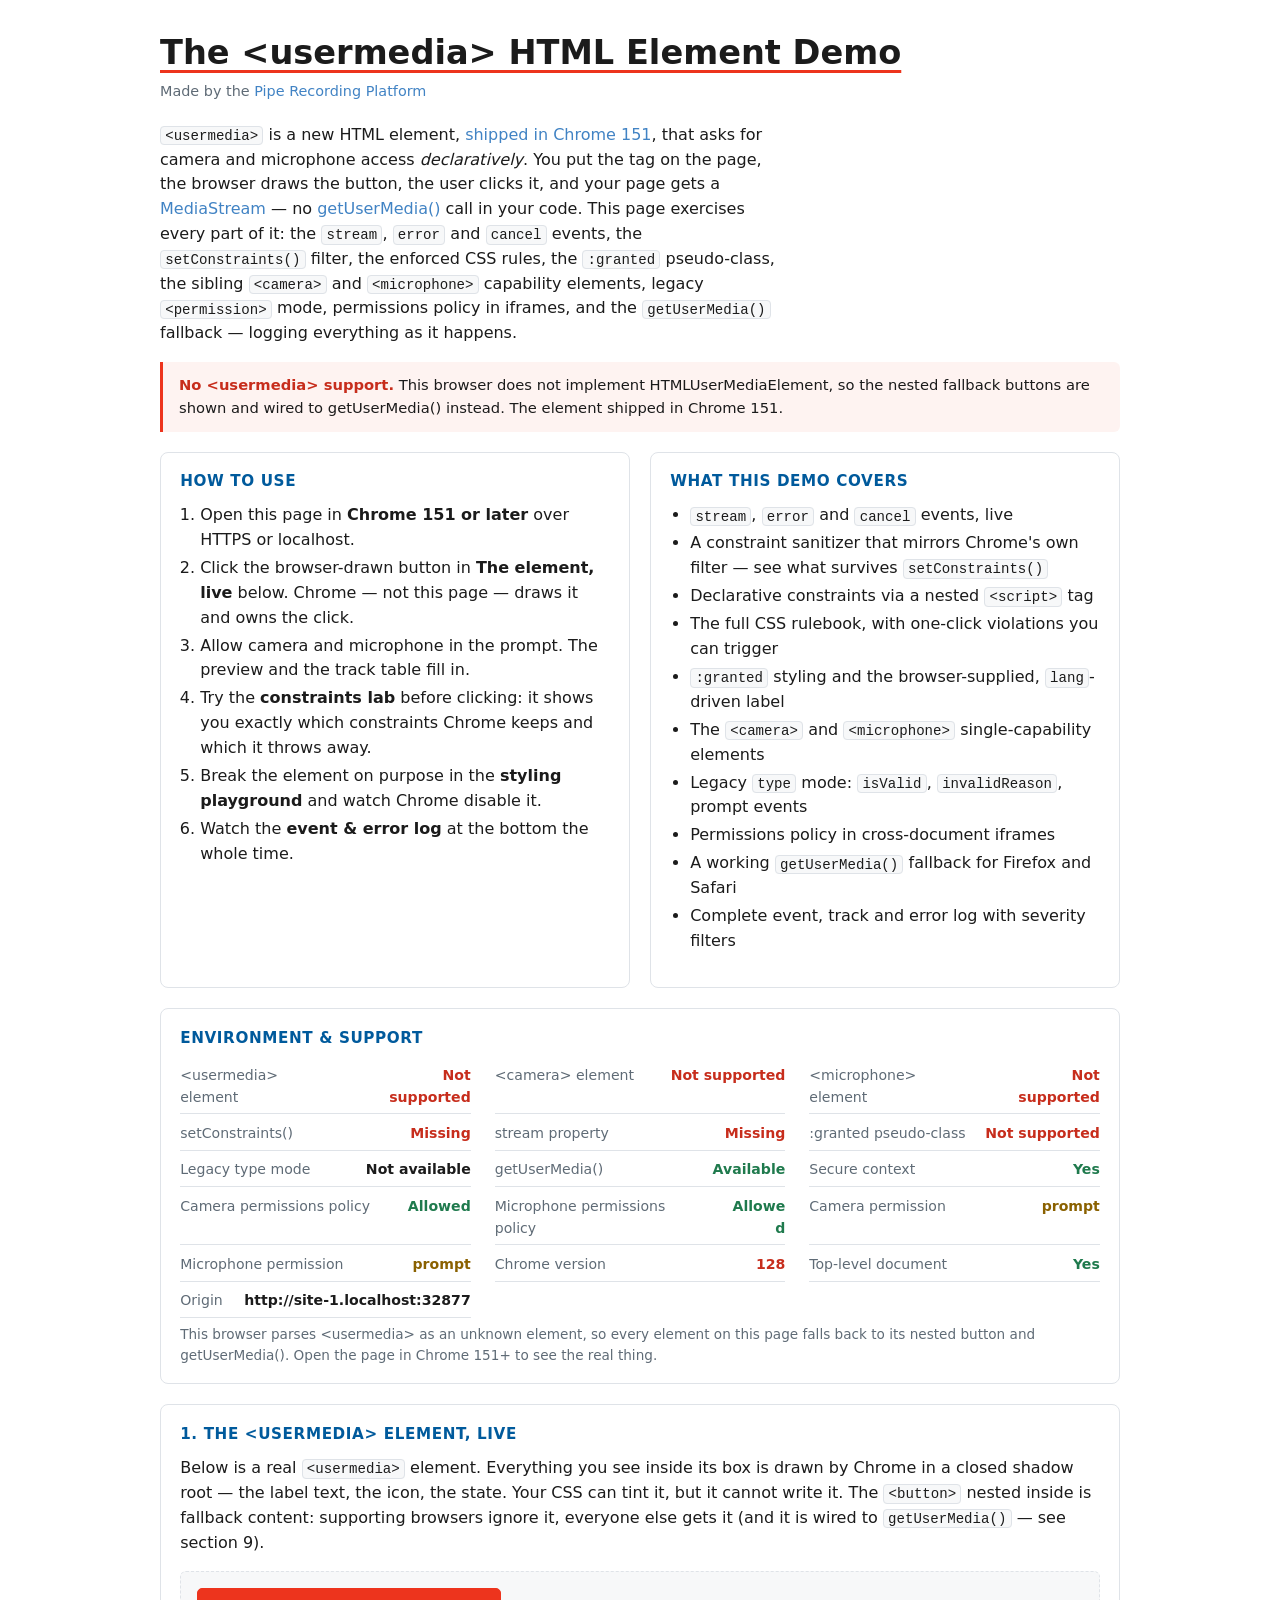
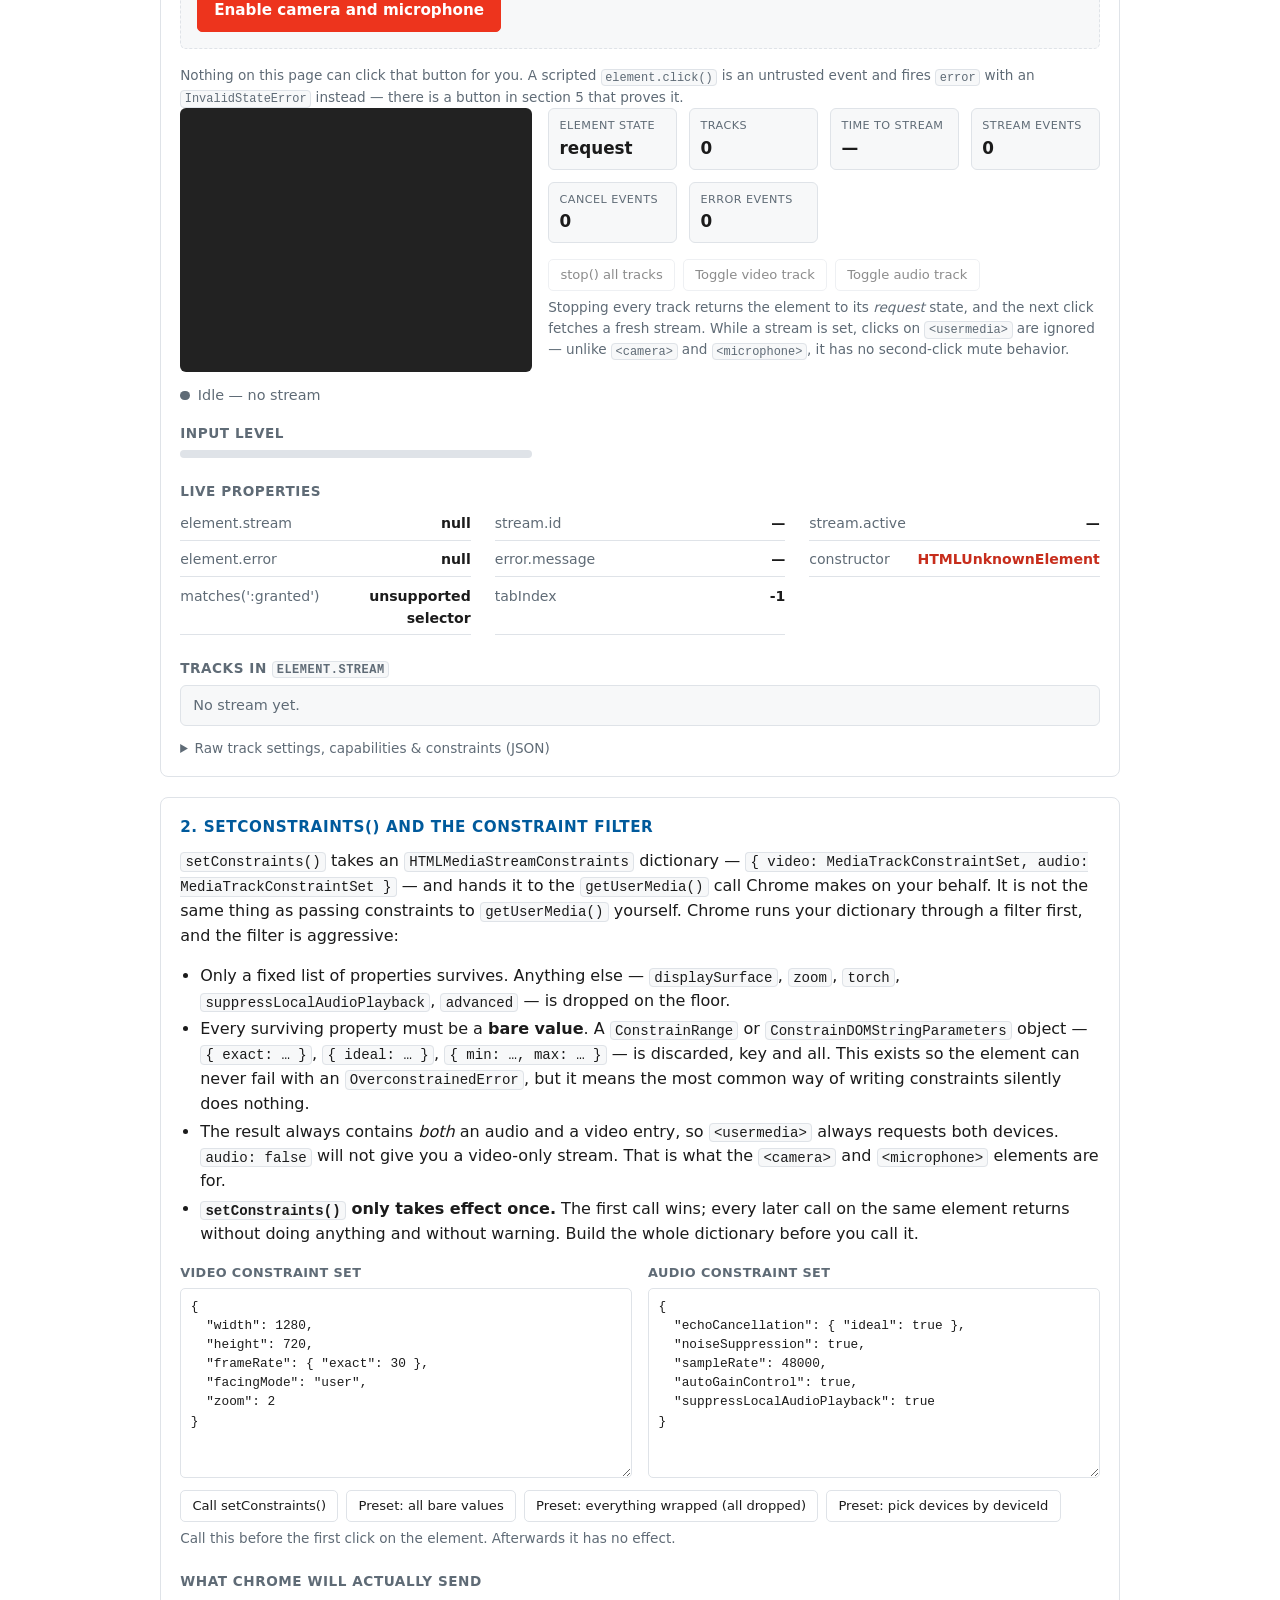
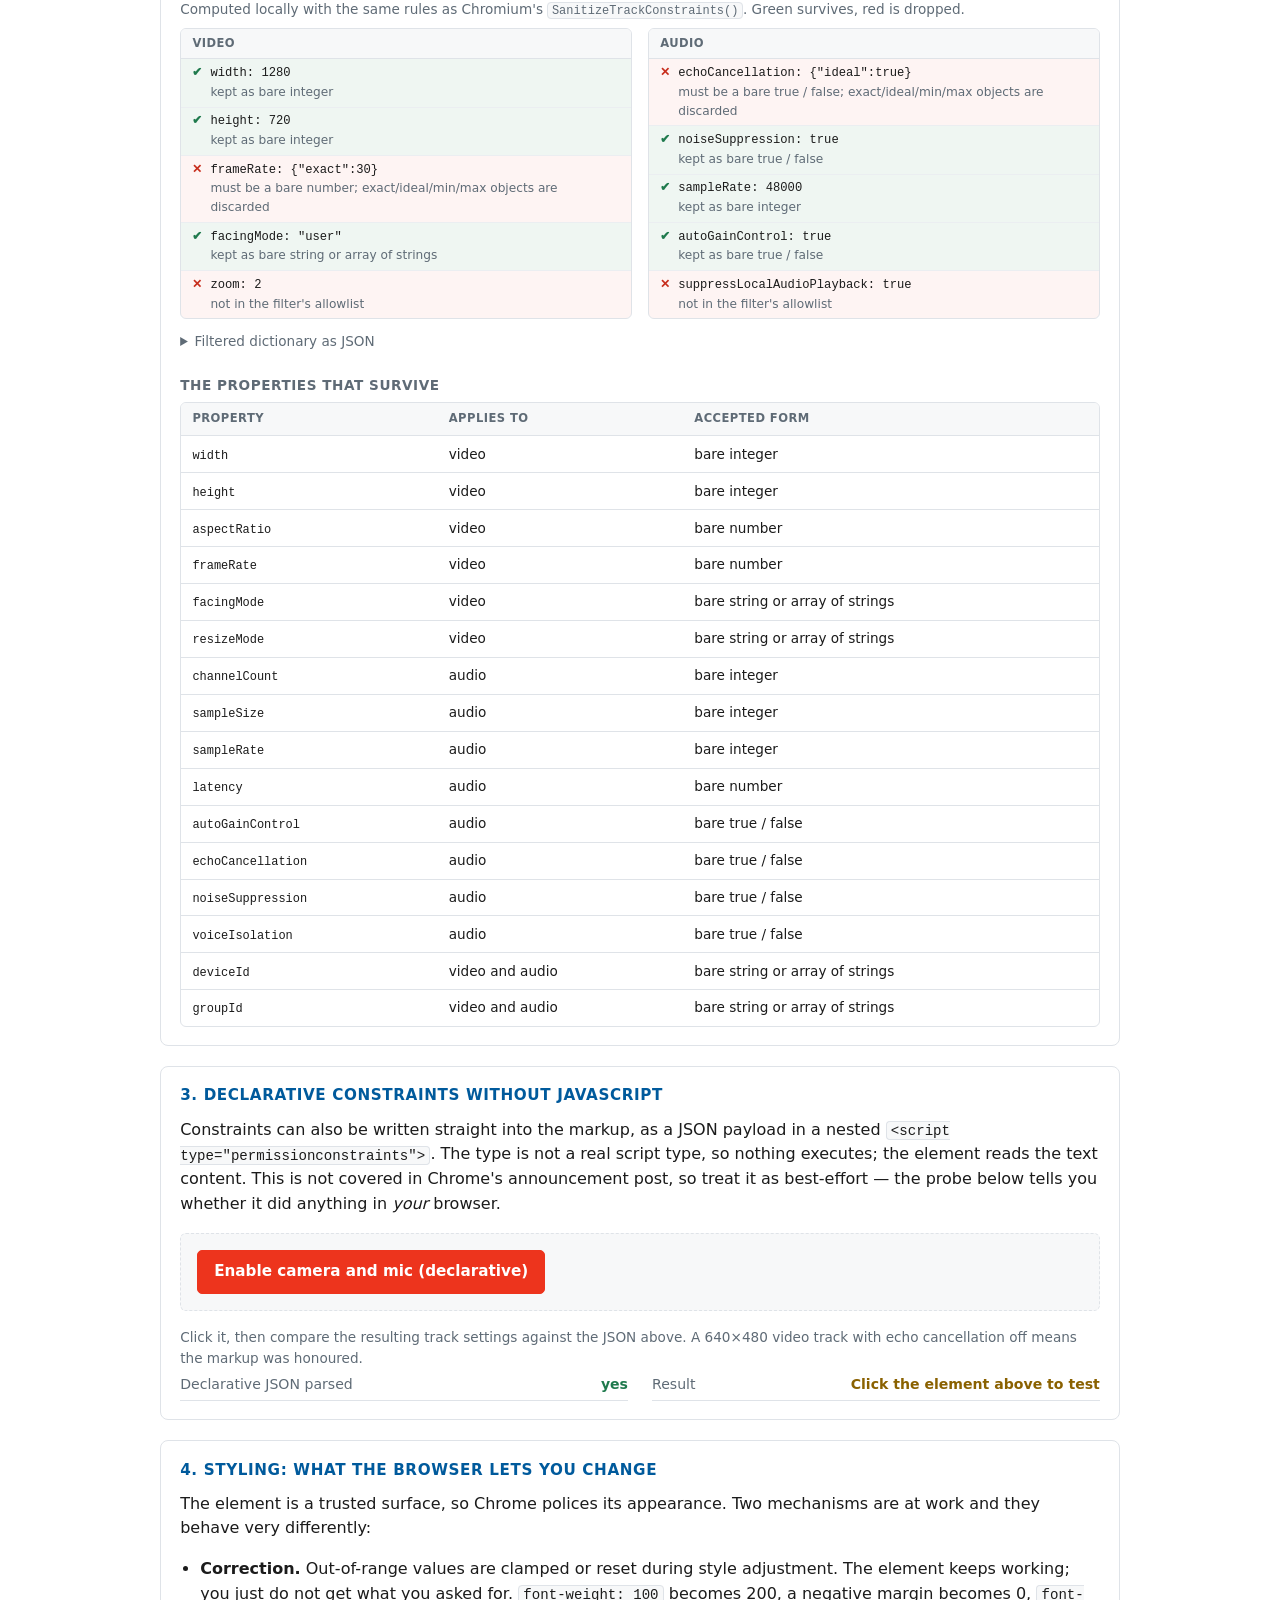
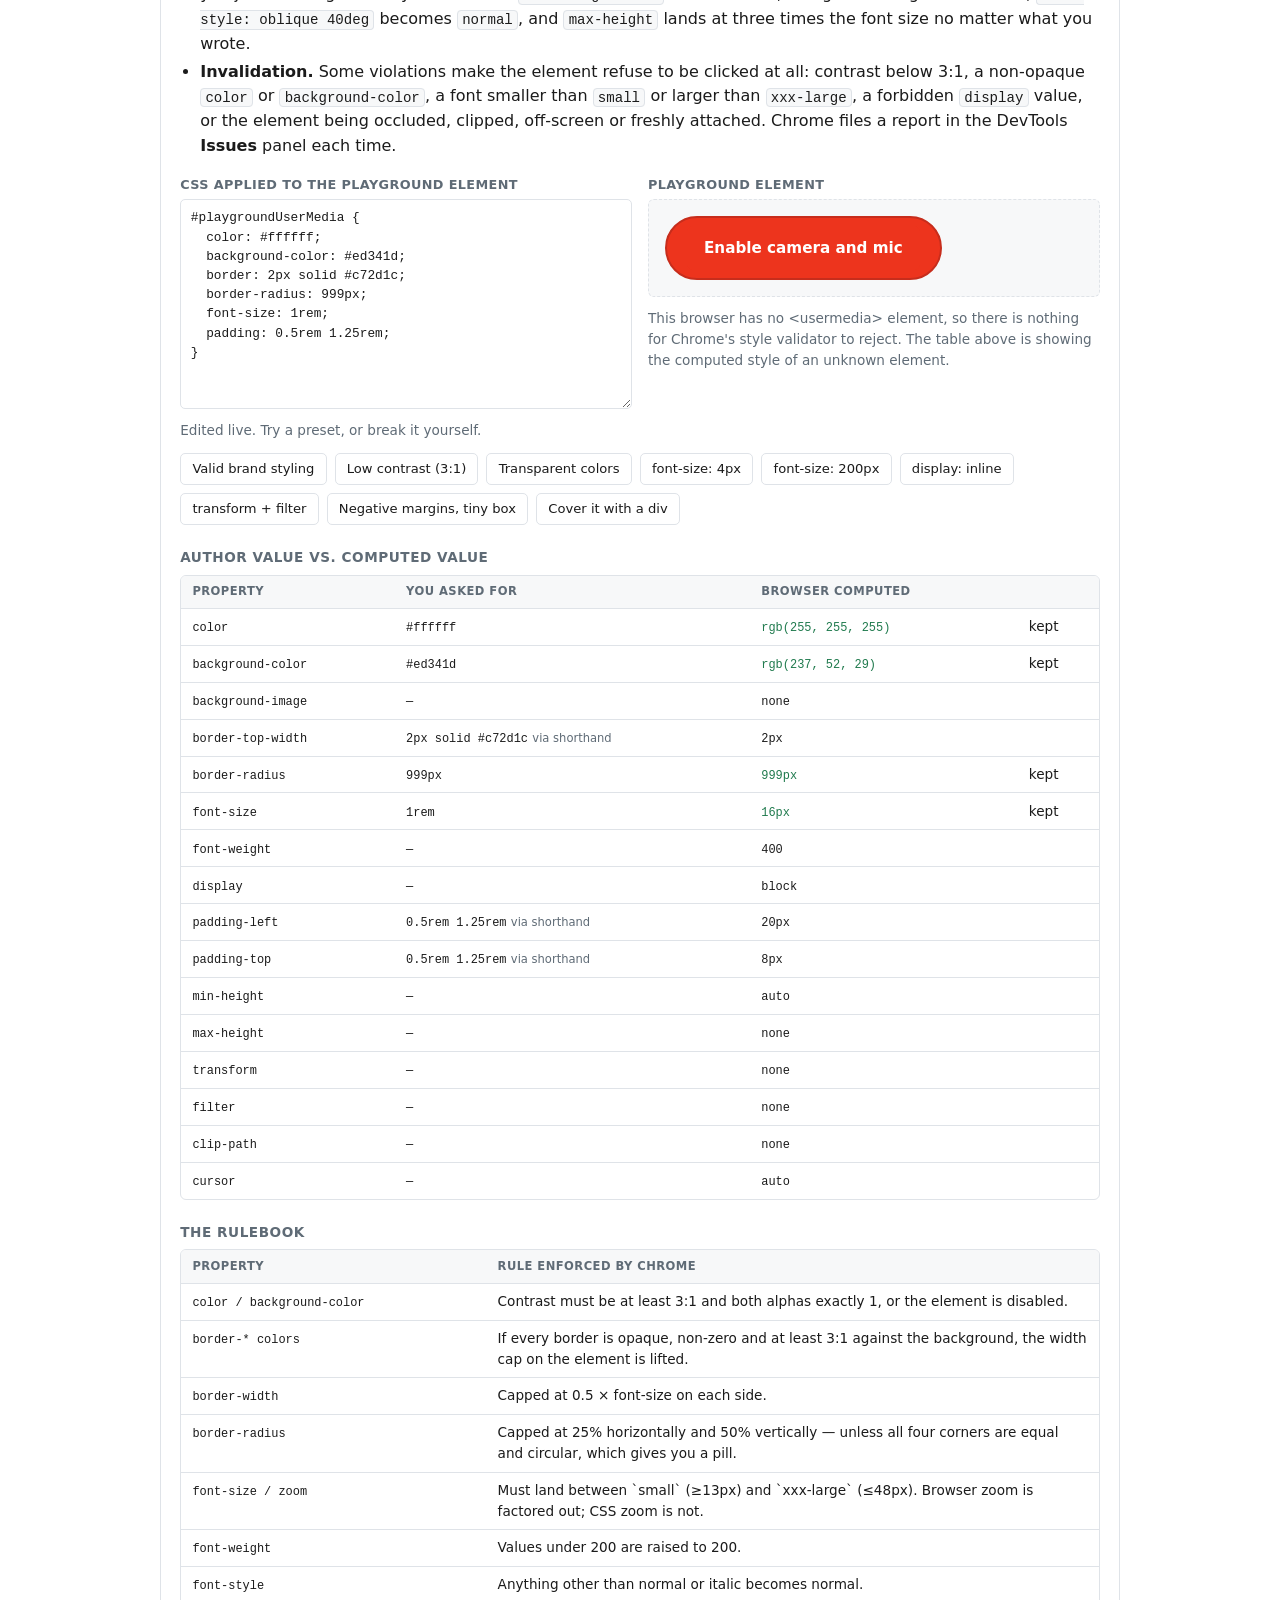
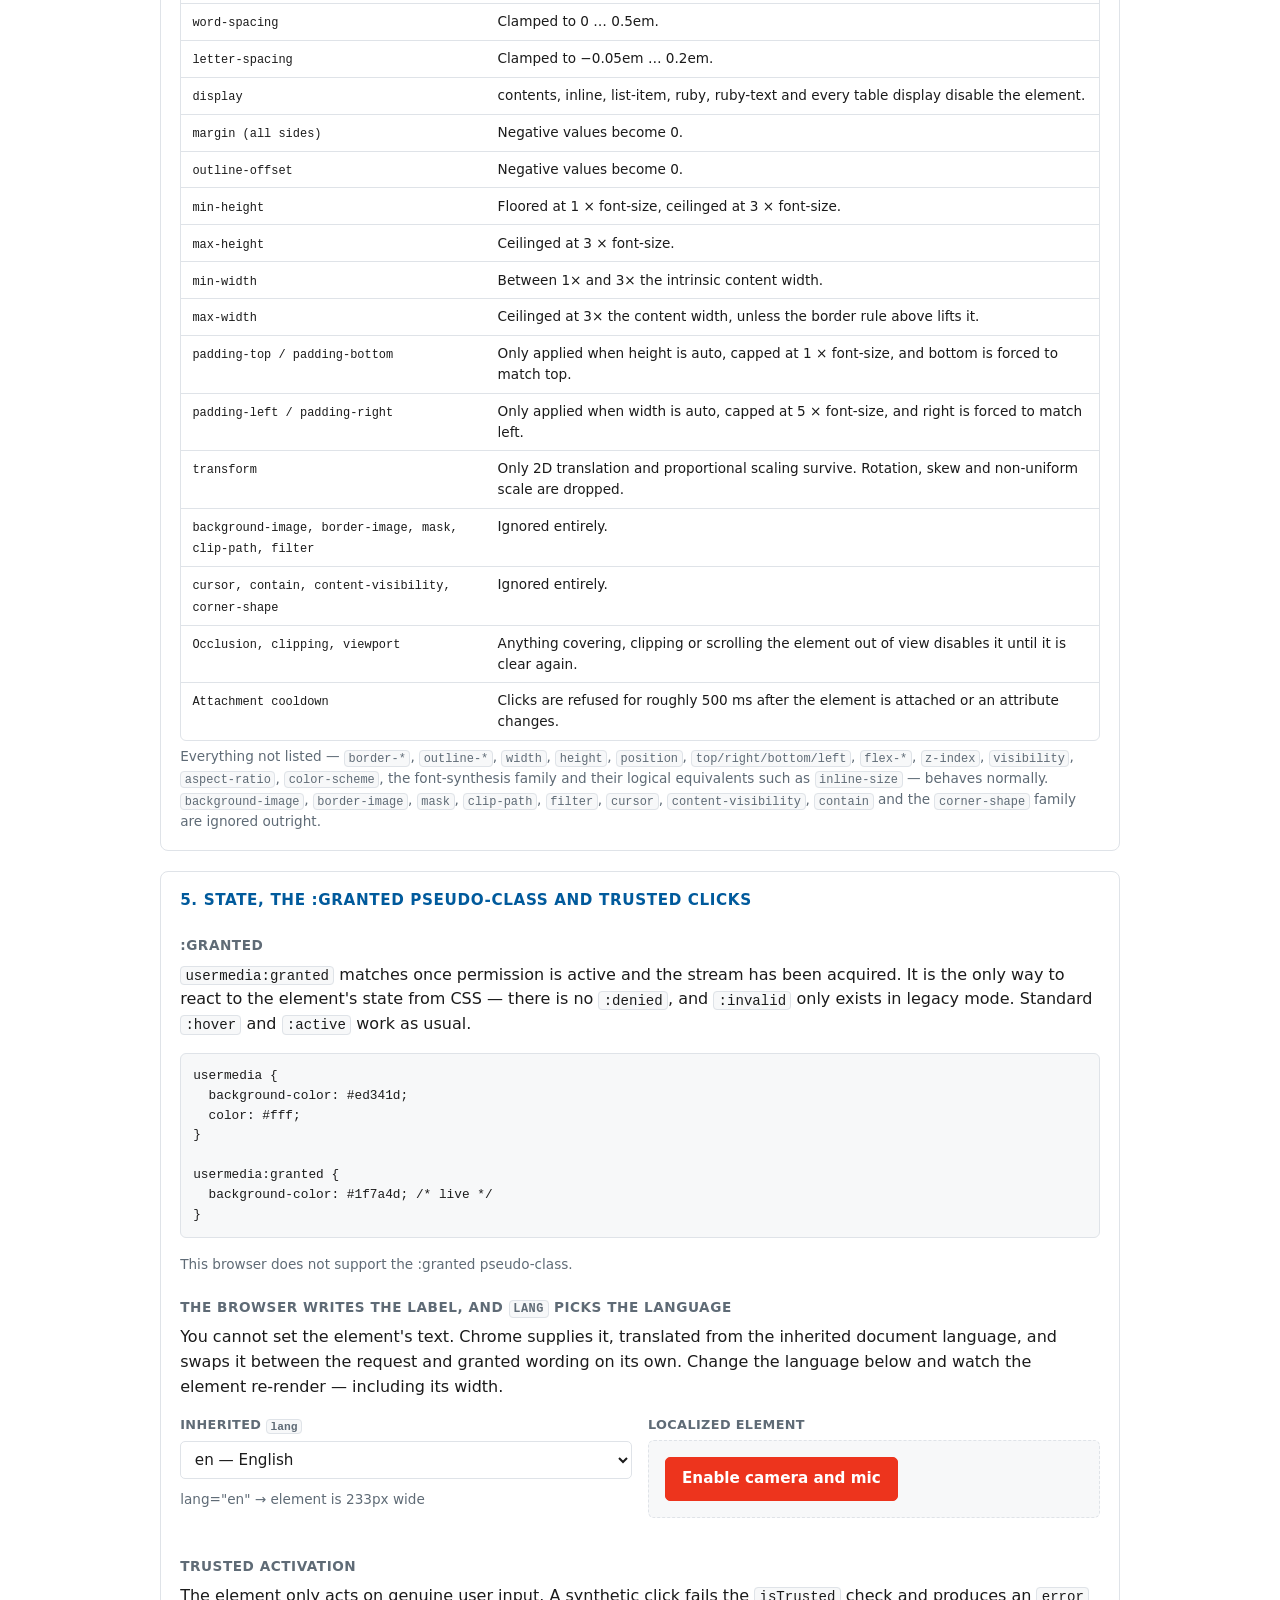
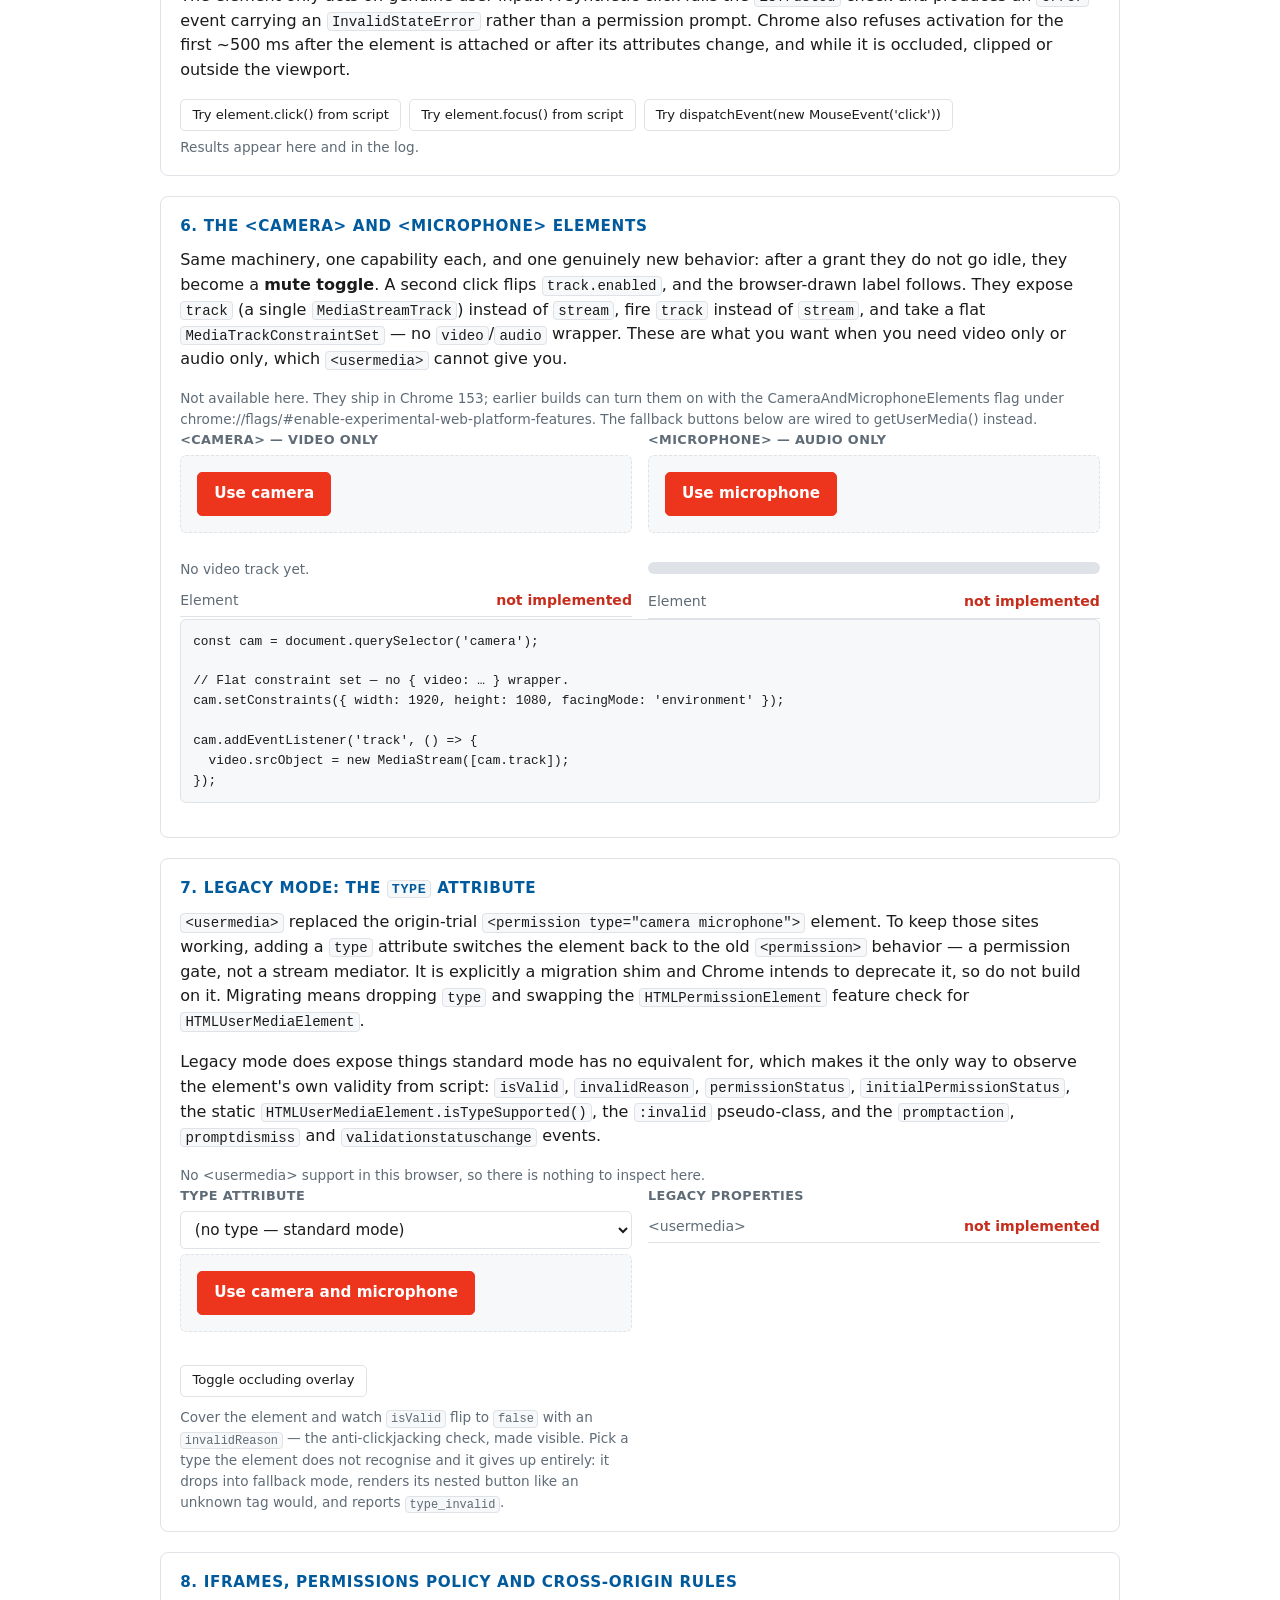
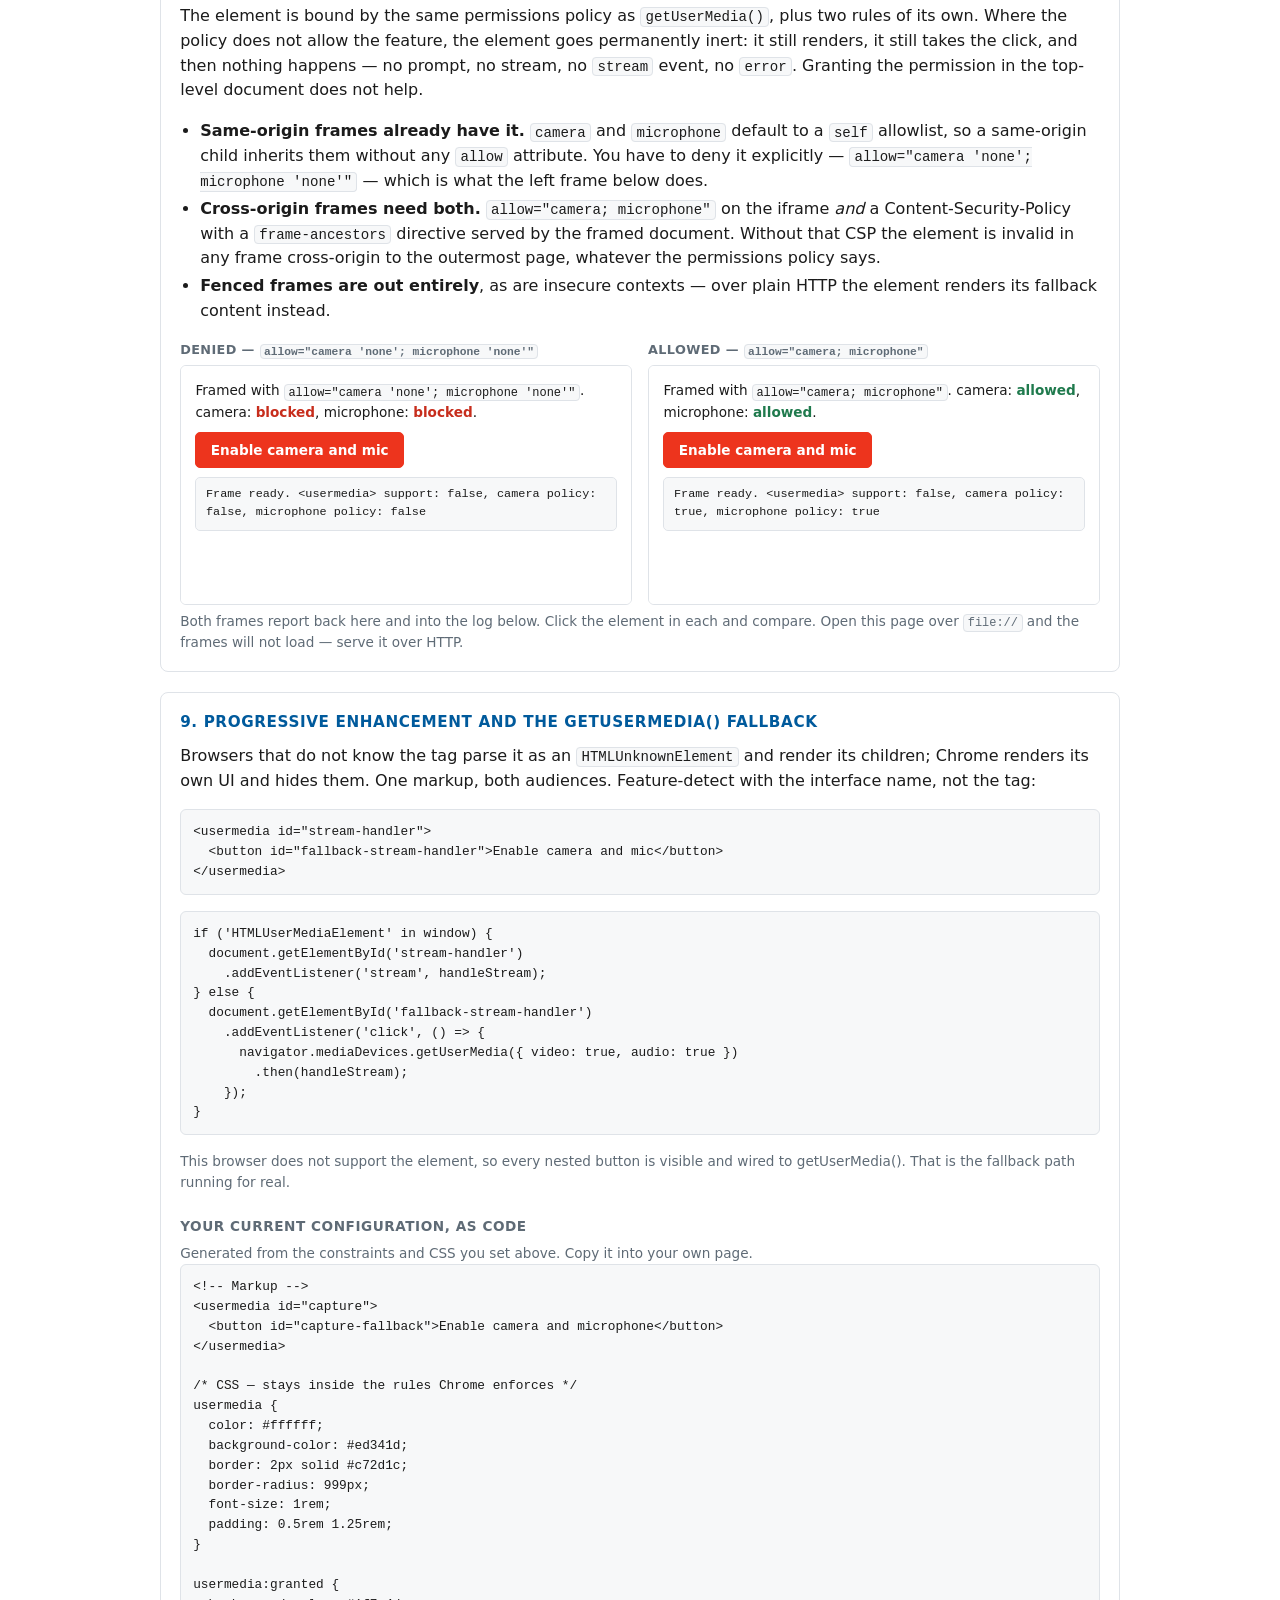
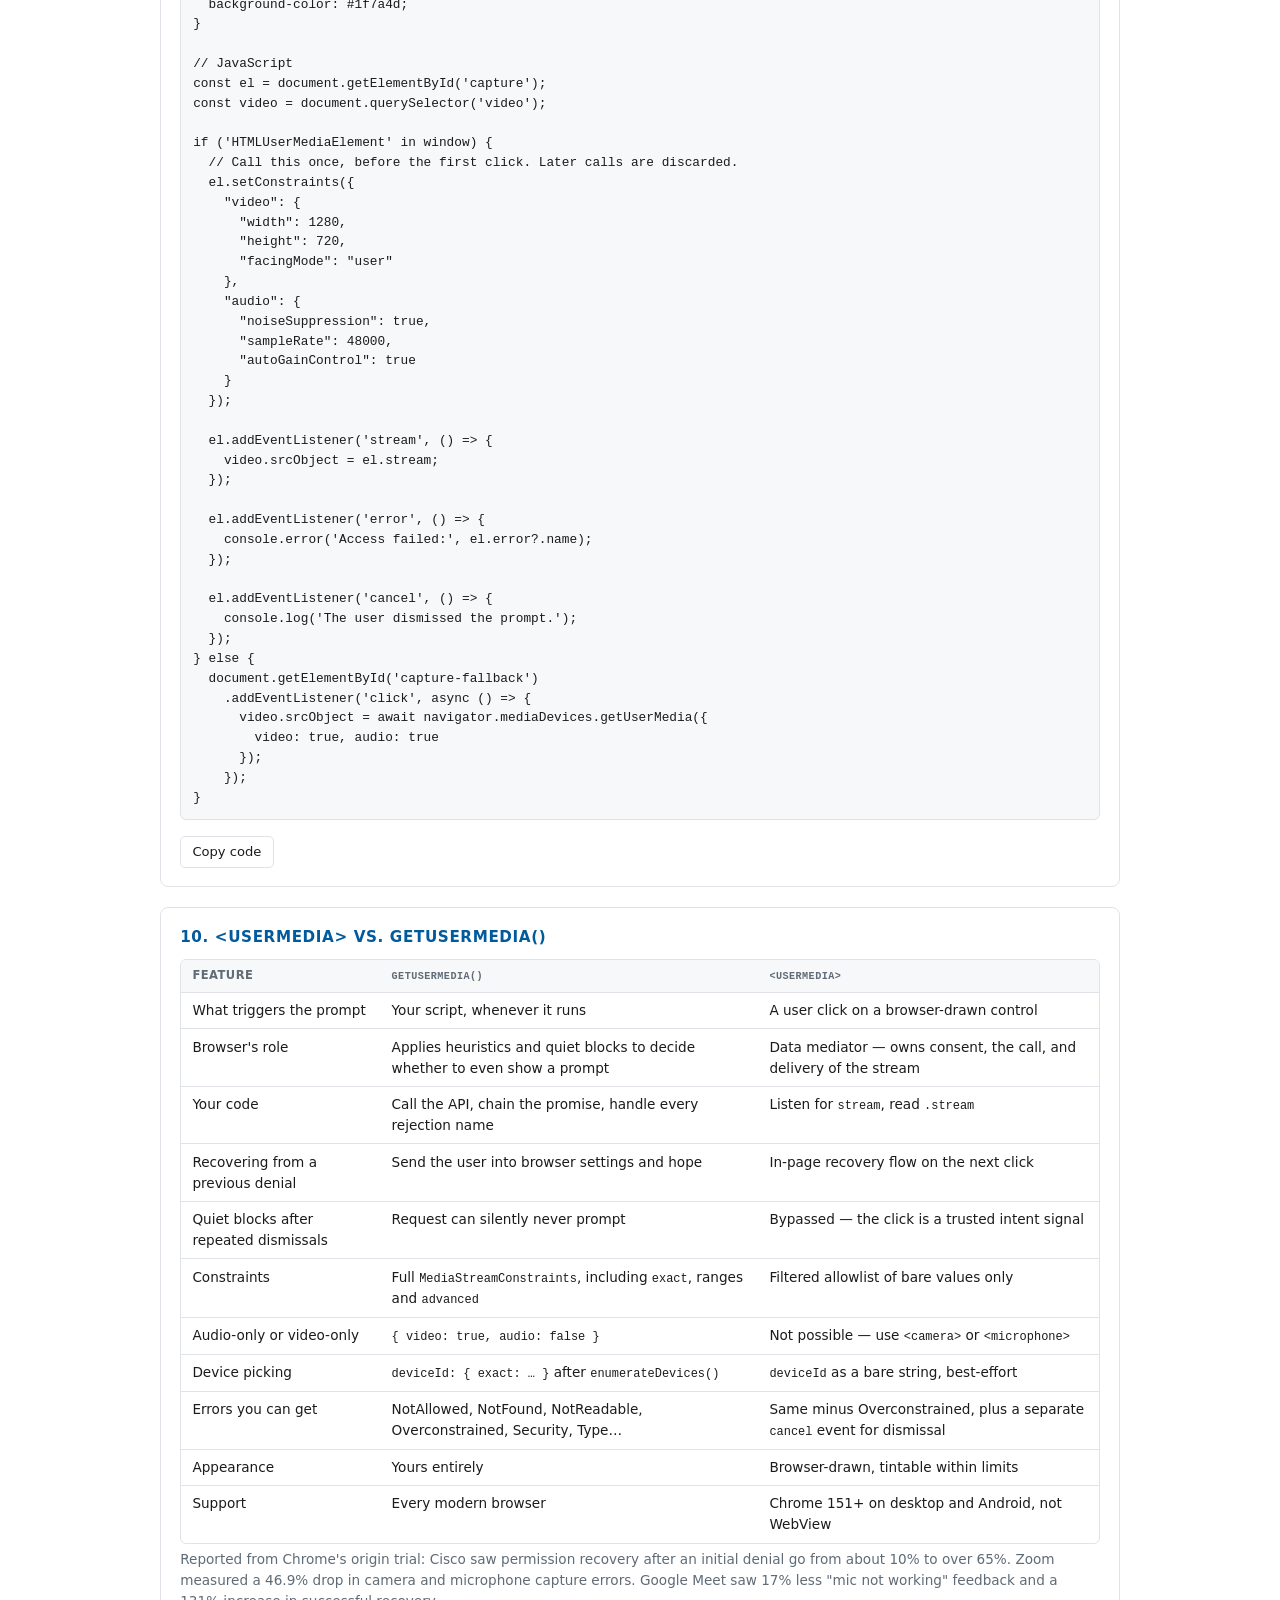
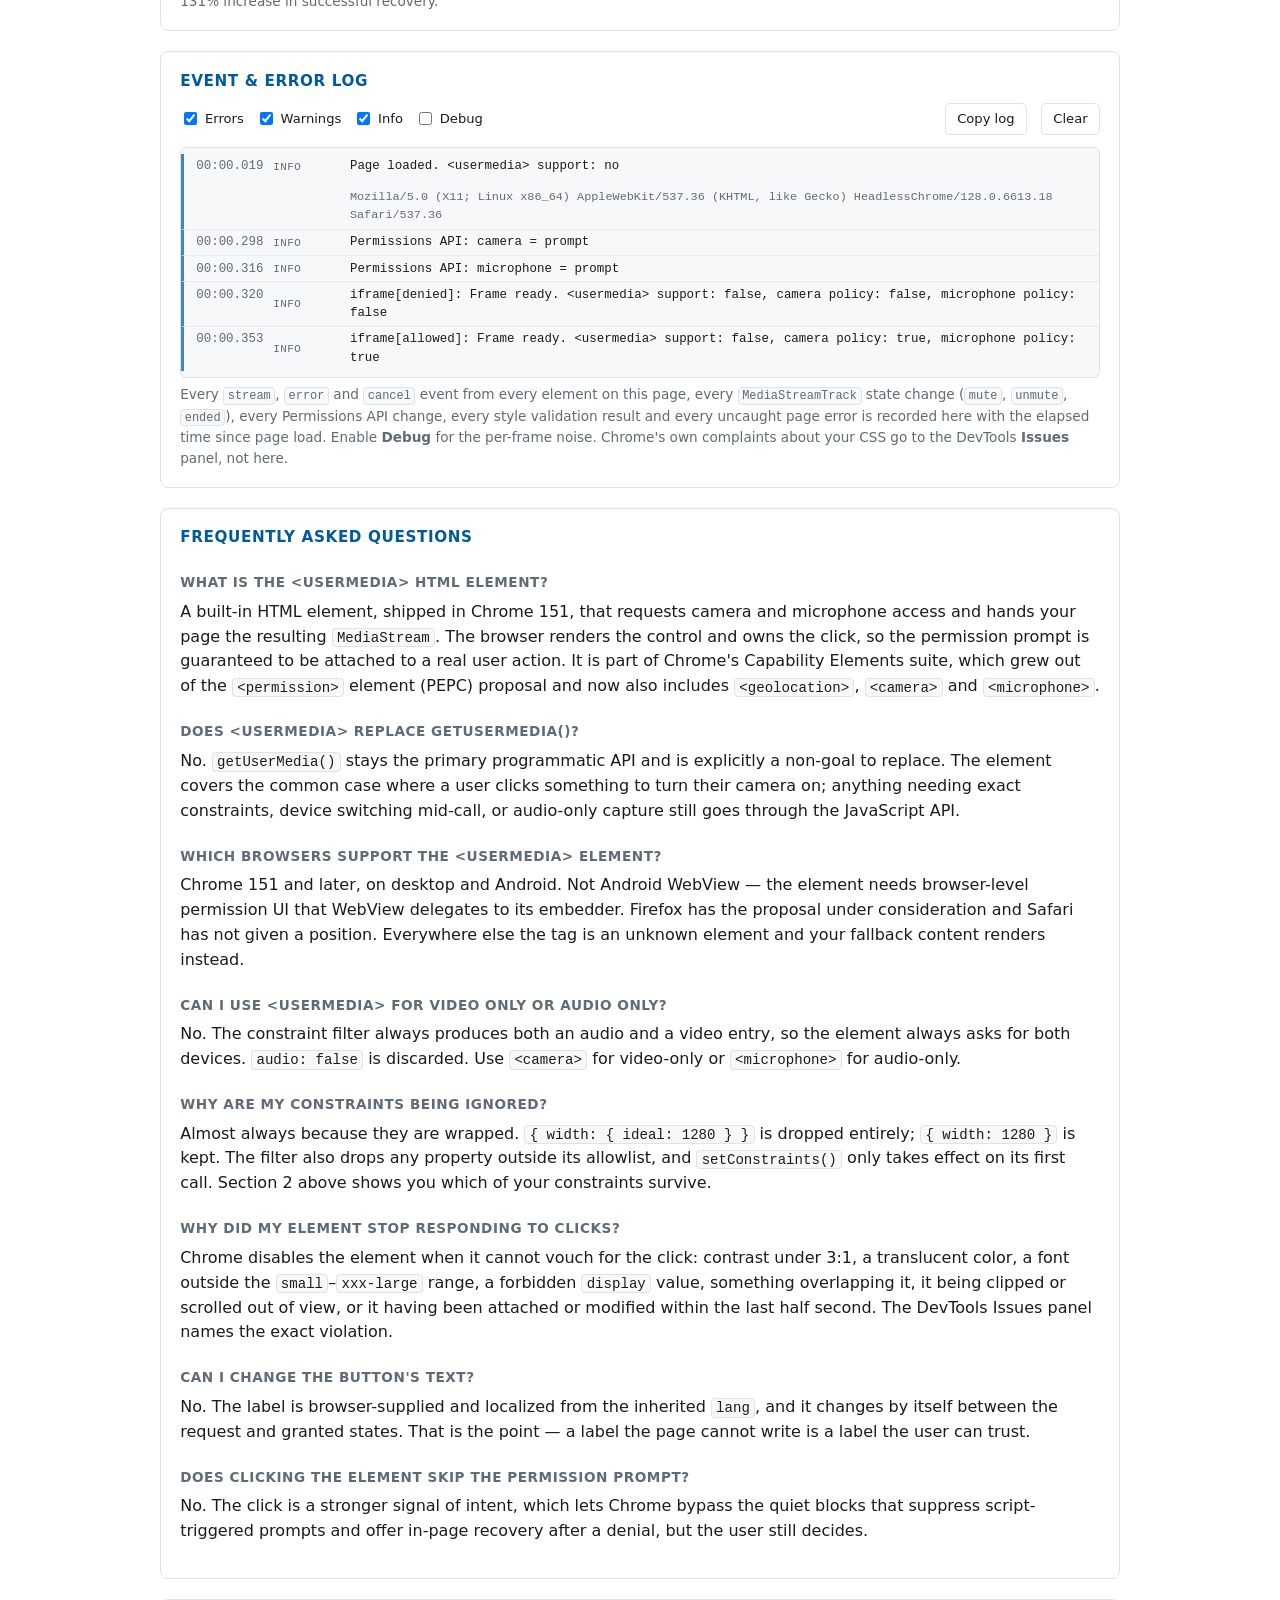
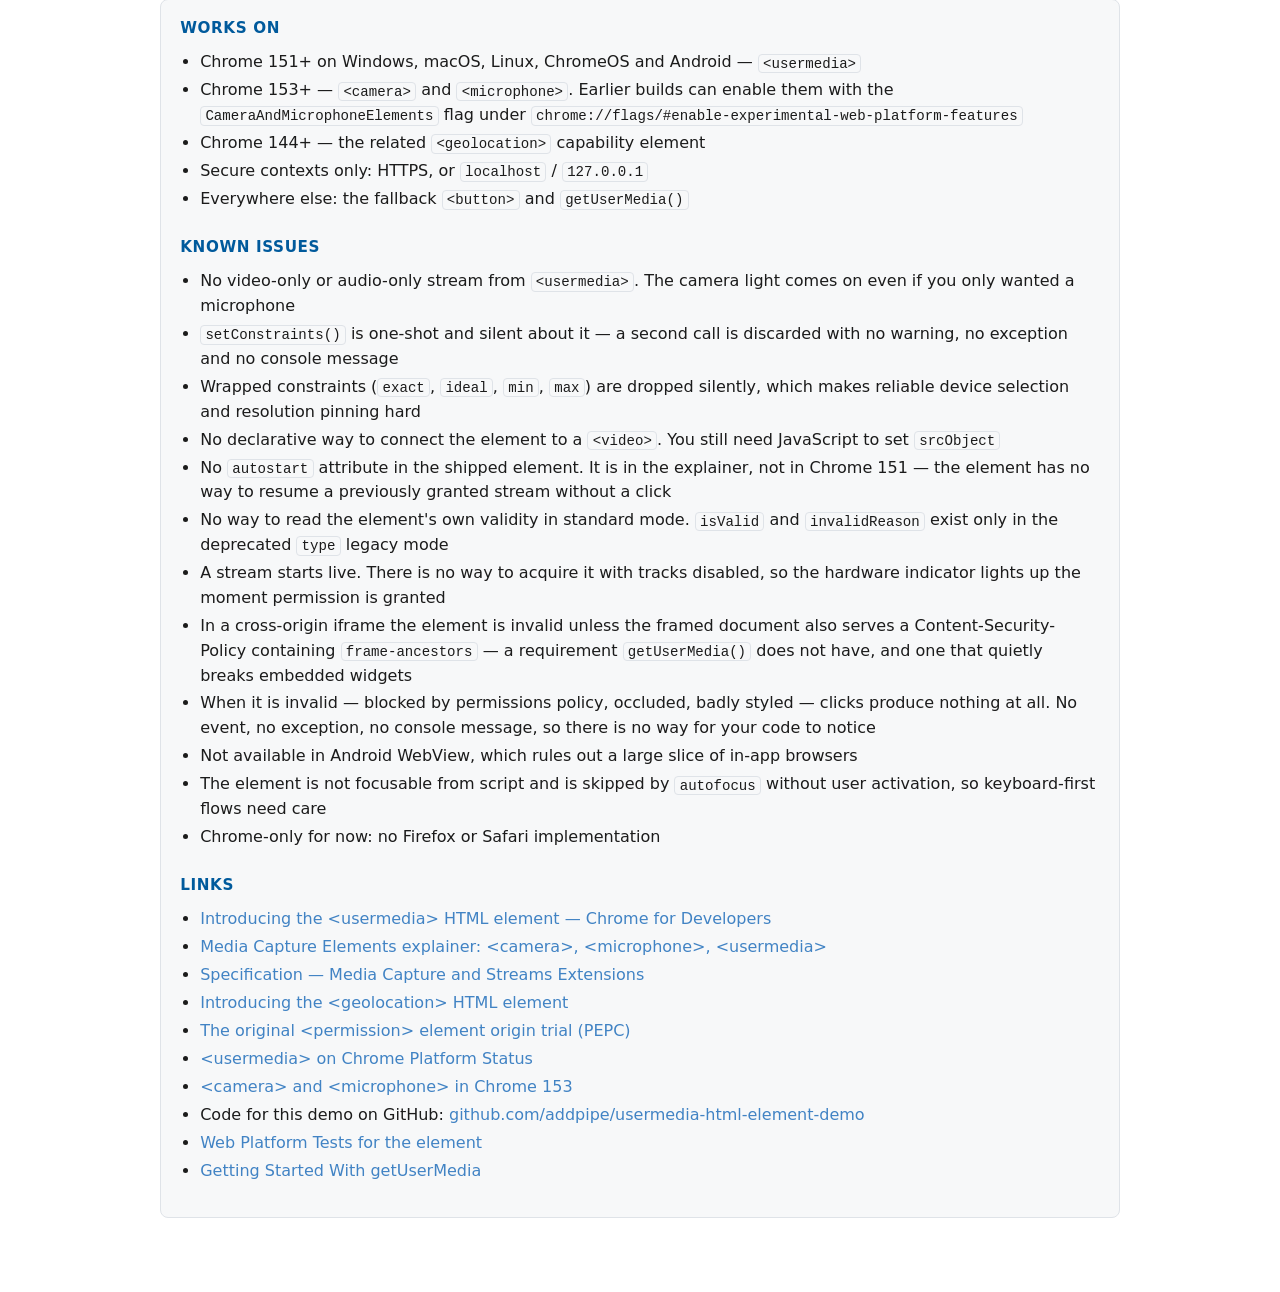
==== commit f6df9234: "Add link to github page" ====
--- a/index.html
+++ b/index.html
@@ -1040,6 +1040,15 @@
           <li>
             <a href="https://developer.chrome.com/blog/chrome-153-beta" target="_blank" rel="noopener noreferrer"
               >&lt;camera&gt; and &lt;microphone&gt; in Chrome 153</a
+            >
+          </li>
+          <li>
+            Code for this demo on GitHub:
+            <a
+              href="https://github.com/addpipe/usermedia-html-element-demo"
+              target="_blank"
+              rel="noopener noreferrer"
+              >github.com/addpipe/usermedia-html-element-demo</a
             >
           </li>
           <li>
